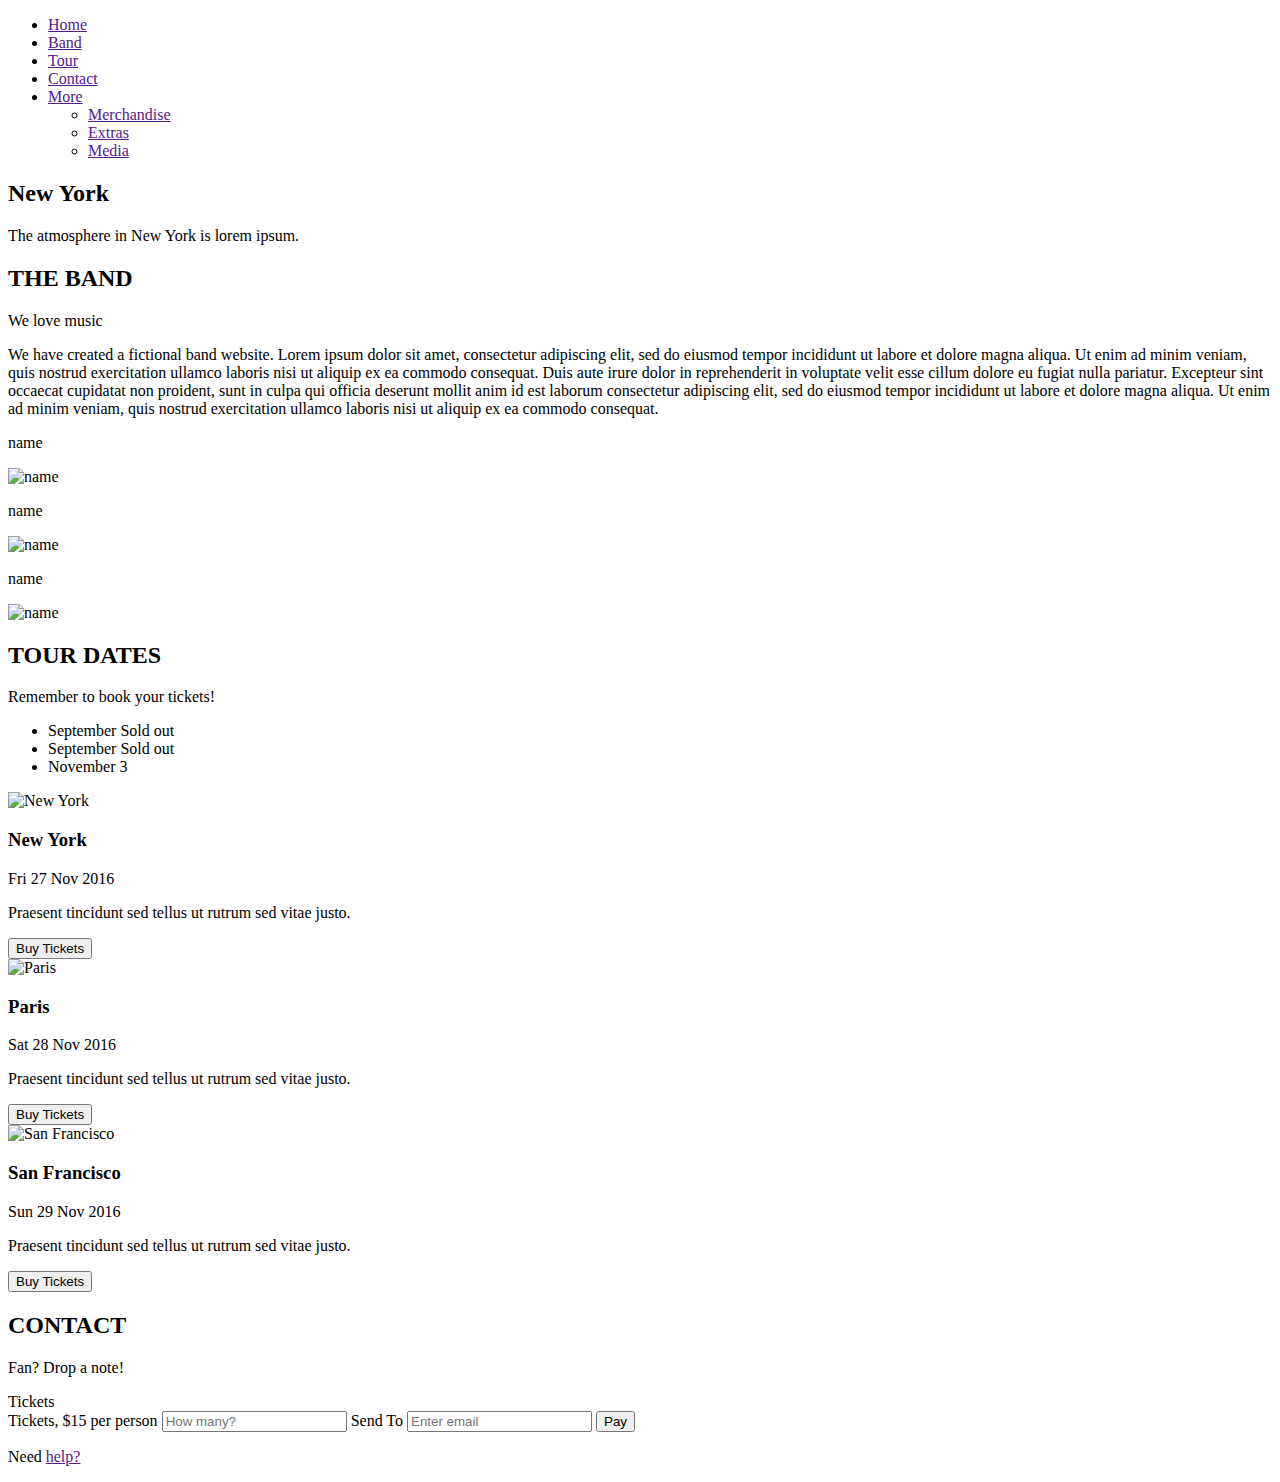
==== main.html @ 77bd83a5 "Update main.html" ====
<!DOCTYPE html>
<html lang="en">
<head>
    <meta charset="UTF-8">
    <meta http-equiv="X-UA-Compatible" content="IE=edge">
    <meta name="viewport" content="width=device-width, initial-scale=1.0">
    <title>Document</title>
    <link rel="stylesheet" href="./assets/css/style.css">
    <link rel="stylesheet" href="./assets/font/themify-icons-font/themify-icons/themify-icons.css">
</head>
<body>
    <div id="main">
        <div id="header">
            <ul id="nav">
                <li><a href="">Home</a></li>
                <li><a href="">Band</a></li>
                <li><a href="">Tour</a></li>
                <li><a href="">Contact</a></li>
                <li>
                    <a href="">
                        More
                        <i class="nav-arrow-down ti-angle-down"></i>
                    </a>
                    <ul class="subnav">
                        <li><a href="">Merchandise</a></li>
                        <li><a href="">Extras</a></li>
                        <li><a href="">Media</a></li>
                    </ul>

                    </ul>
                </li>
            </ul>
            <div class="search-btn">
                <i class="search-icon ti-search"></i>
            </div>
        </div>
        <div id="slide">
            <div class="text-content">
                <h2 class="text-heading">New York</h2>
            <div class="text-decription">The atmosphere in New York is lorem ipsum.</div>
        </div>
            
        </div>
         
        <div id="content">
            <!-- about section -->
            <div class="content-section">
                <h2 class="section-heading">THE BAND</h2>
                <p class="section-sub-heading">We love music</p>
                <p class="about-text">
                    We have created a fictional band website. Lorem ipsum dolor sit amet, consectetur adipiscing elit, sed do eiusmod tempor incididunt ut labore et dolore magna aliqua. Ut enim ad minim veniam, quis nostrud exercitation ullamco laboris nisi ut aliquip ex ea commodo consequat. Duis aute irure dolor in reprehenderit in voluptate velit esse cillum dolore eu fugiat nulla pariatur. Excepteur sint occaecat cupidatat non proident, sunt in culpa qui officia deserunt mollit anim id est laborum consectetur adipiscing elit, sed do eiusmod tempor incididunt ut labore et dolore magna aliqua. Ut enim ad minim veniam, quis nostrud exercitation ullamco laboris nisi ut aliquip ex ea commodo consequat.
                </p>
                <div class="member-list">
                    <div class="column column-third text-center ">
                        <p class="member-name">name</p>
                        <img src="/assets/img/content/bandmember.jpg" alt="name" class="member-avatar">
                    </div>  
                </div>
                <div class="member-list">
                    <div class="column column-third text-center ">
                        <p class="member-name">name</p> 
                        <img src="/assets/img/content/bandmember.jpg" alt="name" class="member-avatar">
                    </div>
                </div>
                <div class="member-list">
                    <div class="column column-third text-center ">
                        <p class="member-name">name</p>
                        <img src="/assets/img/content/bandmember.jpg" alt="name" class="member-avatar">
                    </div>
                    <div class="clear"></div>
                </div>
            </div>

                <div class="tour-section">
                    <div class="content-section">
                        <h2 class="section-heading text-white">TOUR DATES</h2>
                        <p class="section-sub-heading text-white">Remember to book your tickets!</p>
                        
                        <ul class="ticket-list">
                            <li>September <span class="sold-out">Sold out</span></li>
                            <li>September <span class="sold-out">Sold out</span></li>
                            <li>November <span class="quantity">3</span></li>
                        </ul>
                        <div class="row place-list">
                            <div class="column  column-third ">
                                <img src="/assets/img/places/place1.jpg" alt="New York " class="place-img">
                                <div class="place-content">
                                    <h3 class="place-heading">New York</h3>
                                    <p class="place-times">Fri 27 Nov 2016</p>
                                    <p class="place-decription">Praesent tincidunt sed tellus ut rutrum sed vitae justo.</p>
                                    <button  class="place-buy-btn js-buy-ticket">Buy Tickets</button>
                                </div>
                                
                            </div>
                        
                        
                            <div class="column column-third ">
                                <img src="/assets/img/places/place2.jpg" alt="Paris" class="place-img">
                                <div class="place-content">
                                    <h3 class="place-heading">Paris</h3>
                                    <p class="place-times">Sat 28 Nov 2016</p>
                                    <p class="place-decription">Praesent tincidunt sed tellus ut rutrum sed vitae justo.</p>
                                    <button  class="place-buy-btn js-buy-ticket">Buy Tickets</button>
                                </div>
                                
                            </div>
                       
                        
                            <div class="column column-third ">
                                <img src="/assets/img/places/place3.jpg" alt="San Francisco" class="place-img">
                                <div class="place-content">
                                    <h3 class="place-heading">San Francisco</h3>
                                    <p class="place-times">Sun 29 Nov 2016</p>
                                    <p class="place-decription">Praesent tincidunt sed tellus ut rutrum sed vitae justo.</p>
                                    <button  class="place-buy-btn js-buy-ticket">Buy Tickets</button>
                                </div>
                                
                            </div>
                         </div>
                        <div class="clear"></div>
                    </div>
                </div>
                      
                
                <!-- tour section -->
           

            <!-- contact section -->
            <div class="content-section">
                <h2 class="section-heading">CONTACT</h2>
                <p class="section-sub-heading">Fan? Drop a note!</p>

                <div class="row">
                    <div class="column column-half">
                        <p></p>
                        <p></p>
                        <p></p>

                    </div>
                    <div class="column column-half">

                    </div>
                </div>

        <div id="footer">
            
        </div>

    </div>

    <div class="modal">
        <div class="modal-container">
            <div class="modal-close">
                <i class="ti-close"></i>

            </div>
            <div class="modal-header">
                <i class="modal-heading-icon ti-bag"></i>
                Tickets
            </div>
            <div class="modal-body">
                <label for="ticket-quantity" class="modal-label">
                    <i class="ti-shopping-cart"></i>
                    Tickets, $15 per person
                </label>
                <input id="ticket-quantity" type="text" class="modal-input" placeholder="How many? ">

                <label for="ticket-email" class="modal-label">
                    <i class="ti-user"></i>
                    Send To
                </label>
                <input id="ticket-email" type="text" class="modal-input" placeholder="Enter email ">

                <button id="buy-tickets">
                    Pay 
                    <i class="ti-check"></i>
                </button>
            </div>

           <div class="modal-footer">
            <p class="modal-help">Need <a href="">help?</a></p>
           </div>

        </div>
    </div>
</body>
</html>
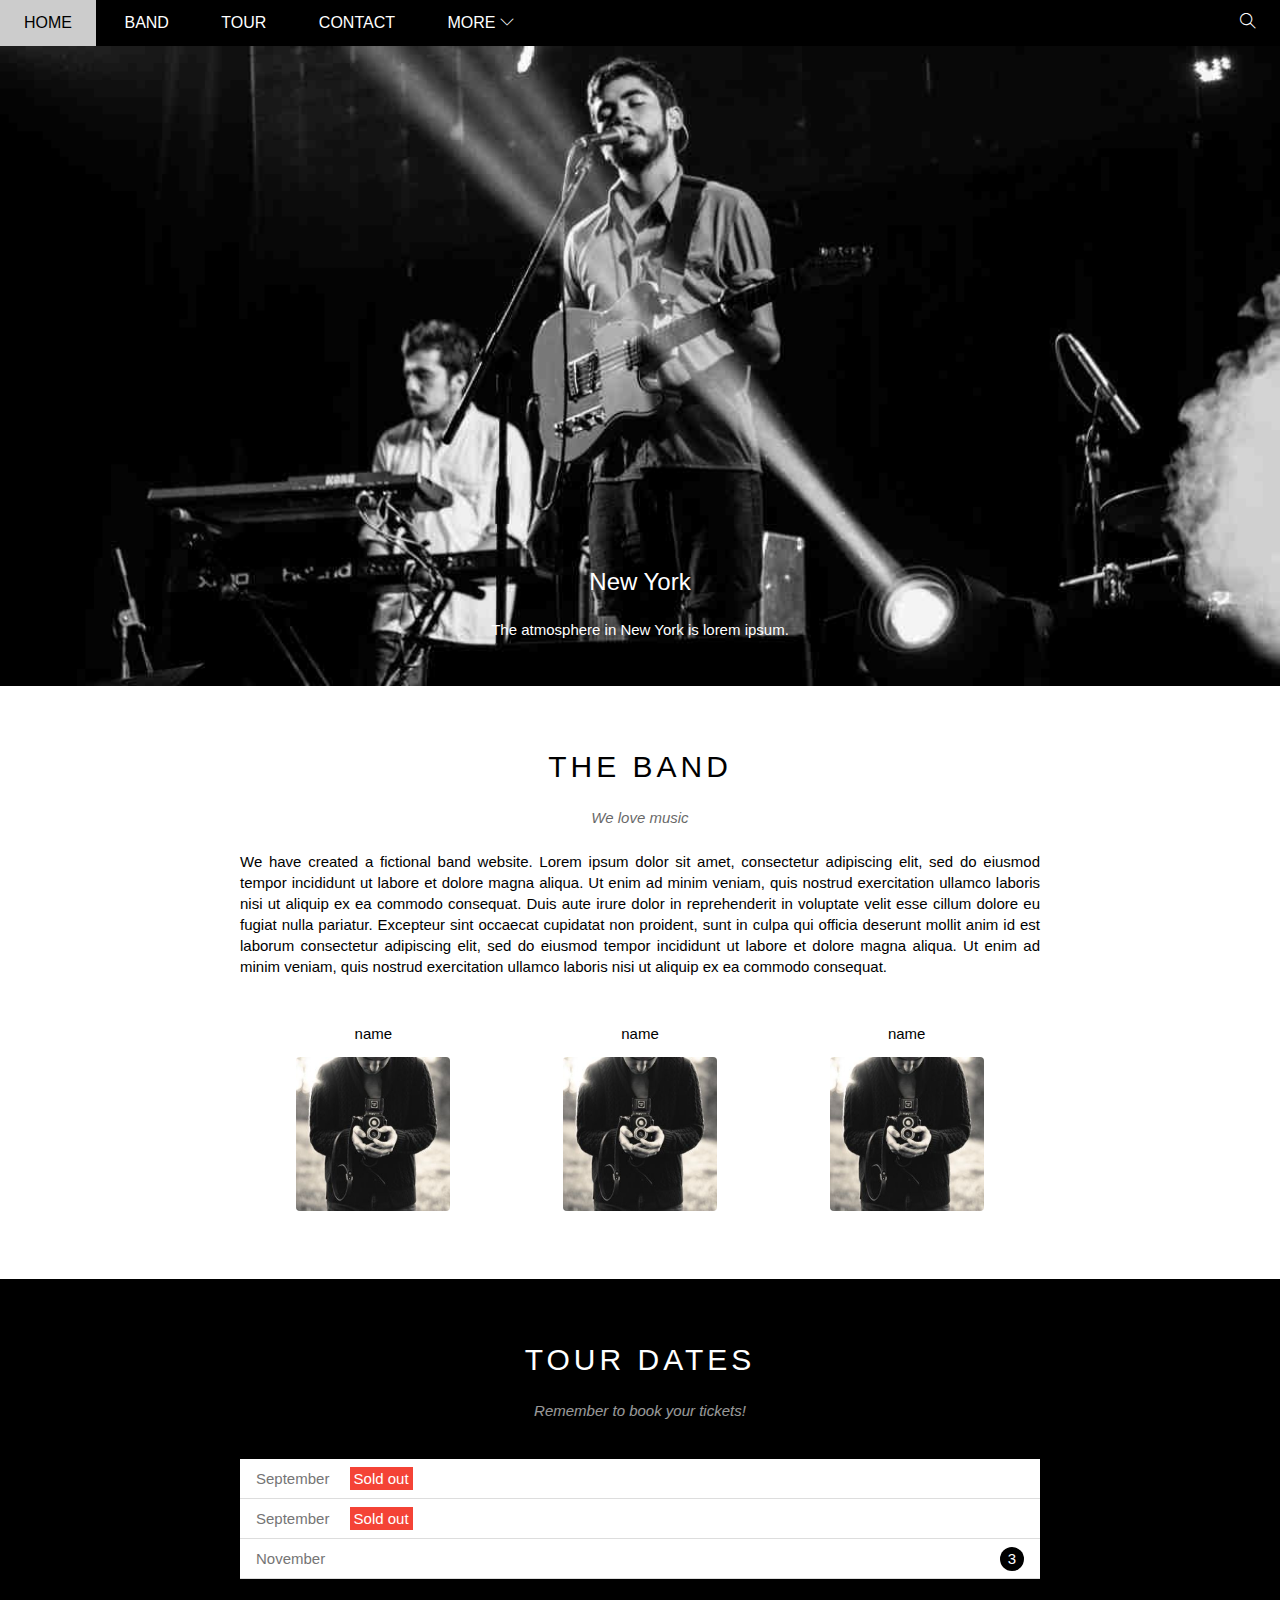
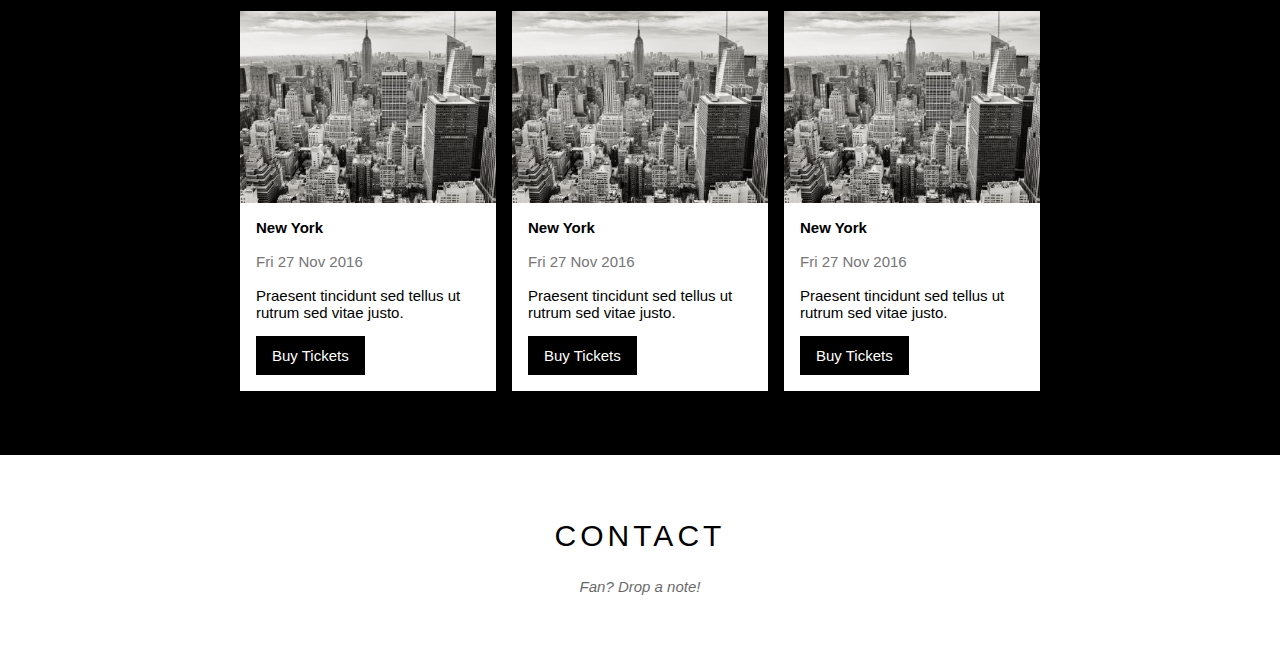
==== commit 5f9ab279: "main.html" ====
--- a/main.html
+++ b/main.html
@@ -51,19 +51,19 @@
                     We have created a fictional band website. Lorem ipsum dolor sit amet, consectetur adipiscing elit, sed do eiusmod tempor incididunt ut labore et dolore magna aliqua. Ut enim ad minim veniam, quis nostrud exercitation ullamco laboris nisi ut aliquip ex ea commodo consequat. Duis aute irure dolor in reprehenderit in voluptate velit esse cillum dolore eu fugiat nulla pariatur. Excepteur sint occaecat cupidatat non proident, sunt in culpa qui officia deserunt mollit anim id est laborum consectetur adipiscing elit, sed do eiusmod tempor incididunt ut labore et dolore magna aliqua. Ut enim ad minim veniam, quis nostrud exercitation ullamco laboris nisi ut aliquip ex ea commodo consequat.
                 </p>
                 <div class="member-list">
-                    <div class="column column-third text-center ">
+                    <div class="member-item">
                         <p class="member-name">name</p>
                         <img src="/assets/img/content/bandmember.jpg" alt="name" class="member-avatar">
-                    </div>  
+                    </div>
                 </div>
                 <div class="member-list">
-                    <div class="column column-third text-center ">
+                    <div class="member-item">
                         <p class="member-name">name</p> 
                         <img src="/assets/img/content/bandmember.jpg" alt="name" class="member-avatar">
                     </div>
                 </div>
                 <div class="member-list">
-                    <div class="column column-third text-center ">
+                    <div class="member-item">
                         <p class="member-name">name</p>
                         <img src="/assets/img/content/bandmember.jpg" alt="name" class="member-avatar">
                     </div>
@@ -81,38 +81,38 @@
                             <li>September <span class="sold-out">Sold out</span></li>
                             <li>November <span class="quantity">3</span></li>
                         </ul>
-                        <div class="row place-list">
-                            <div class="column  column-third ">
+                        <div class="place-list">
+                            <div class="place-item">
                                 <img src="/assets/img/places/place1.jpg" alt="New York " class="place-img">
                                 <div class="place-content">
                                     <h3 class="place-heading">New York</h3>
                                     <p class="place-times">Fri 27 Nov 2016</p>
                                     <p class="place-decription">Praesent tincidunt sed tellus ut rutrum sed vitae justo.</p>
-                                    <button  class="place-buy-btn js-buy-ticket">Buy Tickets</button>
+                                    <a href="#" class="place-buy-btn">Buy Tickets</a>
                                 </div>
                                 
                             </div>
                         
                         
-                            <div class="column column-third ">
-                                <img src="/assets/img/places/place2.jpg" alt="Paris" class="place-img">
+                            <div class="place-item">
+                                <img src="/assets/img/places/place1.jpg" alt="New York " class="place-img">
                                 <div class="place-content">
-                                    <h3 class="place-heading">Paris</h3>
-                                    <p class="place-times">Sat 28 Nov 2016</p>
+                                    <h3 class="place-heading">New York</h3>
+                                    <p class="place-times">Fri 27 Nov 2016</p>
                                     <p class="place-decription">Praesent tincidunt sed tellus ut rutrum sed vitae justo.</p>
-                                    <button  class="place-buy-btn js-buy-ticket">Buy Tickets</button>
+                                    <a href="#" class="place-buy-btn">Buy Tickets</a>
                                 </div>
                                 
                             </div>
                        
                         
-                            <div class="column column-third ">
-                                <img src="/assets/img/places/place3.jpg" alt="San Francisco" class="place-img">
+                            <div class="place-item">
+                                <img src="/assets/img/places/place1.jpg" alt="New York " class="place-img">
                                 <div class="place-content">
-                                    <h3 class="place-heading">San Francisco</h3>
-                                    <p class="place-times">Sun 29 Nov 2016</p>
+                                    <h3 class="place-heading">New York</h3>
+                                    <p class="place-times">Fri 27 Nov 2016</p>
                                     <p class="place-decription">Praesent tincidunt sed tellus ut rutrum sed vitae justo.</p>
-                                    <button  class="place-buy-btn js-buy-ticket">Buy Tickets</button>
+                                    <a href="#" class="place-buy-btn">Buy Tickets</a>
                                 </div>
                                 
                             </div>
@@ -130,58 +130,10 @@
                 <h2 class="section-heading">CONTACT</h2>
                 <p class="section-sub-heading">Fan? Drop a note!</p>
 
-                <div class="row">
-                    <div class="column column-half">
-                        <p></p>
-                        <p></p>
-                        <p></p>
-
-                    </div>
-                    <div class="column column-half">
-
-                    </div>
-                </div>
-
         <div id="footer">
             
         </div>
 
     </div>
-
-    <div class="modal">
-        <div class="modal-container">
-            <div class="modal-close">
-                <i class="ti-close"></i>
-
-            </div>
-            <div class="modal-header">
-                <i class="modal-heading-icon ti-bag"></i>
-                Tickets
-            </div>
-            <div class="modal-body">
-                <label for="ticket-quantity" class="modal-label">
-                    <i class="ti-shopping-cart"></i>
-                    Tickets, $15 per person
-                </label>
-                <input id="ticket-quantity" type="text" class="modal-input" placeholder="How many? ">
-
-                <label for="ticket-email" class="modal-label">
-                    <i class="ti-user"></i>
-                    Send To
-                </label>
-                <input id="ticket-email" type="text" class="modal-input" placeholder="Enter email ">
-
-                <button id="buy-tickets">
-                    Pay 
-                    <i class="ti-check"></i>
-                </button>
-            </div>
-
-           <div class="modal-footer">
-            <p class="modal-help">Need <a href="">help?</a></p>
-           </div>
-
-        </div>
-    </div>
 </body>
-</html>
+</html>--- a/assets/css/style.css
+++ b/assets/css/style.css
@@ -0,0 +1,310 @@
+*{ 
+    padding: 0;
+    margin: 0;
+    box-sizing: border-box;
+ } 
+
+ html{
+    font-family: Arial, Helvetica, sans-serif;
+ }
+
+ .clear{
+    clear: both;
+ }
+
+ .text-white {
+    color: #fff !important;
+ }
+
+#main {
+
+}
+
+#header{
+    height: 46px;
+    background-color: #000;
+    position: fixed;
+    top: 0;
+    left: 0;
+    right: 0;
+    z-index: 1;
+
+}
+
+#nav { 
+   display: inline-block;
+}
+#nav, .subnav{
+    list-style-type: none;
+
+}
+
+#nav > li{
+    display: inline-block;
+}
+
+#nav li{
+    position: relative;
+}
+
+#nav li:hover .subnav{
+    display: block;
+}
+
+#nav > li > a {
+    color: #fff;
+    text-transform: uppercase;
+}
+
+#nav li a{
+    text-decoration: none;
+    line-height: 46px;
+    padding: 0 24px;
+    display: block;
+}
+
+#nav > li:hover > a {
+    color: #000;
+    background-color: #ccc;
+
+}
+
+#nav .nav-arrow-down {
+    font-size: 14px;
+}
+
+
+
+#nav .subnav{
+    min-width: 160px;
+    top: 100%;
+    background-color: #fff;
+    position: absolute;
+   box-shadow: 0 0 10px rgba(0 , 0, 0, 0.3); 
+    display: none;
+}
+
+#nav .subnav a {
+    color: #000;
+    padding: 0 12px;
+    line-height: 38px;
+}
+
+#nav .subnav li:hover {
+    color: #000;
+    background-color: #ccc;
+}
+
+.search-btn{
+  float: right;
+  color: #fff; 
+  height: 100%; 
+  line-height: 46px;
+  padding: 0 24px;
+  cursor: pointer;
+
+}
+
+.search-btn:hover{
+    background-color: red;
+    transition: background-color linear .2s;
+}
+
+#header .seach-icon{
+    color: #fff;
+    font-size: 20px;
+
+
+}
+#slide{
+    margin-top: 46px;
+    padding-top: 50%;
+    background: url('/assets/img/slider/chicago.jpg') top center /cover no-repeat;
+    position: relative;
+}
+
+#slide .text-content{
+    position: absolute;
+    color: #fff;
+    bottom: 48px;
+    left: 50%;
+    transform: translateX(-50%);
+    text-align: center;
+}
+
+#slide .text-heading {
+    font-weight: 500;
+    font-size: 24px;
+}
+
+#slide .text-decription {
+    font-size: 15px;
+    margin-top: 25px;
+
+}
+
+#content{
+                                                
+}
+
+#content .content-section{
+    width: 800px;
+    padding: 64px 0;
+    margin-left: auto;
+    margin-right: auto ;
+     
+
+}
+
+#content .section-heading {
+    font-size: 30px ;
+    font-weight: 500;
+    text-align: center;
+    letter-spacing: 4px;
+
+}
+
+#content .section-sub-heading{
+    font-size: 15px;
+    text-align: center;
+    margin-top: 25px;
+    font-style: italic;
+    opacity: 0.6;
+
+}
+
+#content .section-heading,
+#content .section-sub-heading {
+
+}
+
+#content .about-text {
+    font-size: 15px;
+    margin-top: 25px;
+    text-align: justify;
+    line-height: 1.4;
+}
+
+#content .member-list{
+    margin-top: 48px;
+
+}
+
+#content .member-item{
+    float: left;
+    width: 33.33333%;
+    text-align: center;
+}
+
+#content .member-name{
+    font-size: 15px;
+    
+}
+
+#content .member-avatar{
+    width: 154px;
+    margin-top: 15px;
+    border-radius: 4px;
+}
+
+.tour-section {
+    background-color: #000;
+}
+
+.ticket-list {
+    margin-top: 40px;
+    list-style: none;
+    background-color: #fff;
+}
+
+.ticket-list li {
+    color: #757575;
+    font-size: 15px;
+    padding: 11px 16px;
+    border-bottom: 1px solid #ddd;
+}
+
+.ticket-list .sold-out {
+    background-color: #f44336;
+    color: #fff;
+    padding: 3px 4px;
+    margin-left: 16px;
+
+}
+
+.ticket-list .quantity {
+    float: right;
+    width: 24px;
+    height: 24px;
+    background-color: #000;
+    color: #fff;
+    border-radius: 50%;
+    text-align: center;
+    line-height: 24px;
+    margin-top: -3px;
+}
+
+.place-list{
+    margin: 32px -8px 0;
+    padding-bottom: 48px;
+
+}
+
+.place-item{
+    float: left;
+    width: 33.3333333%;
+    padding: 0 8px;
+}
+
+.place-img{
+    width: 100%;
+    display: block;
+     
+}
+
+.place-img:hover{
+    opacity: 0.6;
+}
+
+.place-content{
+    padding: 16px;
+    font-size: 15px;
+    background-color: #fff;
+
+
+}
+
+.place-heading{
+    font-size: 15px;
+    font-weight: 600;
+
+
+}
+
+.place-times{
+    margin-top: 15px;
+    color: #757575;
+    line-height: 1.4;
+}
+
+.place-decription{
+    margin-top: 15px;
+}
+
+.place-buy-btn{
+    color: #fff;
+    background-color: #000;
+    text-decoration: none;
+    padding: 11px 16px;
+    display: inline-block;
+    margin-top: 15px;
+}
+
+.place-buy-btn:hover{
+    color: #000;
+    background-color: #ccc;
+}
+
+#footer{
+
+}--- a/assets/font/themify-icons-font/themify-icons/themify-icons.css
+++ b/assets/font/themify-icons-font/themify-icons/themify-icons.css
@@ -0,0 +1,1081 @@
+@font-face {
+	font-family: 'themify';
+	src:url('fonts/themify.eot?-fvbane');
+	src:url('fonts/themify.eot?#iefix-fvbane') format('embedded-opentype'),
+		url('fonts/themify.woff?-fvbane') format('woff'),
+		url('fonts/themify.ttf?-fvbane') format('truetype'),
+		url('fonts/themify.svg?-fvbane#themify') format('svg');
+	font-weight: normal;
+	font-style: normal;
+}
+
+[class^="ti-"], [class*=" ti-"] {
+	font-family: 'themify';
+	speak: none;
+	font-style: normal;
+	font-weight: normal;
+	font-variant: normal;
+	text-transform: none;
+	line-height: 1;
+
+	/* Better Font Rendering =========== */
+	-webkit-font-smoothing: antialiased;
+	-moz-osx-font-smoothing: grayscale;
+}
+
+.ti-wand:before {
+	content: "\e600";
+}
+.ti-volume:before {
+	content: "\e601";
+}
+.ti-user:before {
+	content: "\e602";
+}
+.ti-unlock:before {
+	content: "\e603";
+}
+.ti-unlink:before {
+	content: "\e604";
+}
+.ti-trash:before {
+	content: "\e605";
+}
+.ti-thought:before {
+	content: "\e606";
+}
+.ti-target:before {
+	content: "\e607";
+}
+.ti-tag:before {
+	content: "\e608";
+}
+.ti-tablet:before {
+	content: "\e609";
+}
+.ti-star:before {
+	content: "\e60a";
+}
+.ti-spray:before {
+	content: "\e60b";
+}
+.ti-signal:before {
+	content: "\e60c";
+}
+.ti-shopping-cart:before {
+	content: "\e60d";
+}
+.ti-shopping-cart-full:before {
+	content: "\e60e";
+}
+.ti-settings:before {
+	content: "\e60f";
+}
+.ti-search:before {
+	content: "\e610";
+}
+.ti-zoom-in:before {
+	content: "\e611";
+}
+.ti-zoom-out:before {
+	content: "\e612";
+}
+.ti-cut:before {
+	content: "\e613";
+}
+.ti-ruler:before {
+	content: "\e614";
+}
+.ti-ruler-pencil:before {
+	content: "\e615";
+}
+.ti-ruler-alt:before {
+	content: "\e616";
+}
+.ti-bookmark:before {
+	content: "\e617";
+}
+.ti-bookmark-alt:before {
+	content: "\e618";
+}
+.ti-reload:before {
+	content: "\e619";
+}
+.ti-plus:before {
+	content: "\e61a";
+}
+.ti-pin:before {
+	content: "\e61b";
+}
+.ti-pencil:before {
+	content: "\e61c";
+}
+.ti-pencil-alt:before {
+	content: "\e61d";
+}
+.ti-paint-roller:before {
+	content: "\e61e";
+}
+.ti-paint-bucket:before {
+	content: "\e61f";
+}
+.ti-na:before {
+	content: "\e620";
+}
+.ti-mobile:before {
+	content: "\e621";
+}
+.ti-minus:before {
+	content: "\e622";
+}
+.ti-medall:before {
+	content: "\e623";
+}
+.ti-medall-alt:before {
+	content: "\e624";
+}
+.ti-marker:before {
+	content: "\e625";
+}
+.ti-marker-alt:before {
+	content: "\e626";
+}
+.ti-arrow-up:before {
+	content: "\e627";
+}
+.ti-arrow-right:before {
+	content: "\e628";
+}
+.ti-arrow-left:before {
+	content: "\e629";
+}
+.ti-arrow-down:before {
+	content: "\e62a";
+}
+.ti-lock:before {
+	content: "\e62b";
+}
+.ti-location-arrow:before {
+	content: "\e62c";
+}
+.ti-link:before {
+	content: "\e62d";
+}
+.ti-layout:before {
+	content: "\e62e";
+}
+.ti-layers:before {
+	content: "\e62f";
+}
+.ti-layers-alt:before {
+	content: "\e630";
+}
+.ti-key:before {
+	content: "\e631";
+}
+.ti-import:before {
+	content: "\e632";
+}
+.ti-image:before {
+	content: "\e633";
+}
+.ti-heart:before {
+	content: "\e634";
+}
+.ti-heart-broken:before {
+	content: "\e635";
+}
+.ti-hand-stop:before {
+	content: "\e636";
+}
+.ti-hand-open:before {
+	content: "\e637";
+}
+.ti-hand-drag:before {
+	content: "\e638";
+}
+.ti-folder:before {
+	content: "\e639";
+}
+.ti-flag:before {
+	content: "\e63a";
+}
+.ti-flag-alt:before {
+	content: "\e63b";
+}
+.ti-flag-alt-2:before {
+	content: "\e63c";
+}
+.ti-eye:before {
+	content: "\e63d";
+}
+.ti-export:before {
+	content: "\e63e";
+}
+.ti-exchange-vertical:before {
+	content: "\e63f";
+}
+.ti-desktop:before {
+	content: "\e640";
+}
+.ti-cup:before {
+	content: "\e641";
+}
+.ti-crown:before {
+	content: "\e642";
+}
+.ti-comments:before {
+	content: "\e643";
+}
+.ti-comment:before {
+	content: "\e644";
+}
+.ti-comment-alt:before {
+	content: "\e645";
+}
+.ti-close:before {
+	content: "\e646";
+}
+.ti-clip:before {
+	content: "\e647";
+}
+.ti-angle-up:before {
+	content: "\e648";
+}
+.ti-angle-right:before {
+	content: "\e649";
+}
+.ti-angle-left:before {
+	content: "\e64a";
+}
+.ti-angle-down:before {
+	content: "\e64b";
+}
+.ti-check:before {
+	content: "\e64c";
+}
+.ti-check-box:before {
+	content: "\e64d";
+}
+.ti-camera:before {
+	content: "\e64e";
+}
+.ti-announcement:before {
+	content: "\e64f";
+}
+.ti-brush:before {
+	content: "\e650";
+}
+.ti-briefcase:before {
+	content: "\e651";
+}
+.ti-bolt:before {
+	content: "\e652";
+}
+.ti-bolt-alt:before {
+	content: "\e653";
+}
+.ti-blackboard:before {
+	content: "\e654";
+}
+.ti-bag:before {
+	content: "\e655";
+}
+.ti-move:before {
+	content: "\e656";
+}
+.ti-arrows-vertical:before {
+	content: "\e657";
+}
+.ti-arrows-horizontal:before {
+	content: "\e658";
+}
+.ti-fullscreen:before {
+	content: "\e659";
+}
+.ti-arrow-top-right:before {
+	content: "\e65a";
+}
+.ti-arrow-top-left:before {
+	content: "\e65b";
+}
+.ti-arrow-circle-up:before {
+	content: "\e65c";
+}
+.ti-arrow-circle-right:before {
+	content: "\e65d";
+}
+.ti-arrow-circle-left:before {
+	content: "\e65e";
+}
+.ti-arrow-circle-down:before {
+	content: "\e65f";
+}
+.ti-angle-double-up:before {
+	content: "\e660";
+}
+.ti-angle-double-right:before {
+	content: "\e661";
+}
+.ti-angle-double-left:before {
+	content: "\e662";
+}
+.ti-angle-double-down:before {
+	content: "\e663";
+}
+.ti-zip:before {
+	content: "\e664";
+}
+.ti-world:before {
+	content: "\e665";
+}
+.ti-wheelchair:before {
+	content: "\e666";
+}
+.ti-view-list:before {
+	content: "\e667";
+}
+.ti-view-list-alt:before {
+	content: "\e668";
+}
+.ti-view-grid:before {
+	content: "\e669";
+}
+.ti-uppercase:before {
+	content: "\e66a";
+}
+.ti-upload:before {
+	content: "\e66b";
+}
+.ti-underline:before {
+	content: "\e66c";
+}
+.ti-truck:before {
+	content: "\e66d";
+}
+.ti-timer:before {
+	content: "\e66e";
+}
+.ti-ticket:before {
+	content: "\e66f";
+}
+.ti-thumb-up:before {
+	content: "\e670";
+}
+.ti-thumb-down:before {
+	content: "\e671";
+}
+.ti-text:before {
+	content: "\e672";
+}
+.ti-stats-up:before {
+	content: "\e673";
+}
+.ti-stats-down:before {
+	content: "\e674";
+}
+.ti-split-v:before {
+	content: "\e675";
+}
+.ti-split-h:before {
+	content: "\e676";
+}
+.ti-smallcap:before {
+	content: "\e677";
+}
+.ti-shine:before {
+	content: "\e678";
+}
+.ti-shift-right:before {
+	content: "\e679";
+}
+.ti-shift-left:before {
+	content: "\e67a";
+}
+.ti-shield:before {
+	content: "\e67b";
+}
+.ti-notepad:before {
+	content: "\e67c";
+}
+.ti-server:before {
+	content: "\e67d";
+}
+.ti-quote-right:before {
+	content: "\e67e";
+}
+.ti-quote-left:before {
+	content: "\e67f";
+}
+.ti-pulse:before {
+	content: "\e680";
+}
+.ti-printer:before {
+	content: "\e681";
+}
+.ti-power-off:before {
+	content: "\e682";
+}
+.ti-plug:before {
+	content: "\e683";
+}
+.ti-pie-chart:before {
+	content: "\e684";
+}
+.ti-paragraph:before {
+	content: "\e685";
+}
+.ti-panel:before {
+	content: "\e686";
+}
+.ti-package:before {
+	content: "\e687";
+}
+.ti-music:before {
+	content: "\e688";
+}
+.ti-music-alt:before {
+	content: "\e689";
+}
+.ti-mouse:before {
+	content: "\e68a";
+}
+.ti-mouse-alt:before {
+	content: "\e68b";
+}
+.ti-money:before {
+	content: "\e68c";
+}
+.ti-microphone:before {
+	content: "\e68d";
+}
+.ti-menu:before {
+	content: "\e68e";
+}
+.ti-menu-alt:before {
+	content: "\e68f";
+}
+.ti-map:before {
+	content: "\e690";
+}
+.ti-map-alt:before {
+	content: "\e691";
+}
+.ti-loop:before {
+	content: "\e692";
+}
+.ti-location-pin:before {
+	content: "\e693";
+}
+.ti-list:before {
+	content: "\e694";
+}
+.ti-light-bulb:before {
+	content: "\e695";
+}
+.ti-Italic:before {
+	content: "\e696";
+}
+.ti-info:before {
+	content: "\e697";
+}
+.ti-infinite:before {
+	content: "\e698";
+}
+.ti-id-badge:before {
+	content: "\e699";
+}
+.ti-hummer:before {
+	content: "\e69a";
+}
+.ti-home:before {
+	content: "\e69b";
+}
+.ti-help:before {
+	content: "\e69c";
+}
+.ti-headphone:before {
+	content: "\e69d";
+}
+.ti-harddrives:before {
+	content: "\e69e";
+}
+.ti-harddrive:before {
+	content: "\e69f";
+}
+.ti-gift:before {
+	content: "\e6a0";
+}
+.ti-game:before {
+	content: "\e6a1";
+}
+.ti-filter:before {
+	content: "\e6a2";
+}
+.ti-files:before {
+	content: "\e6a3";
+}
+.ti-file:before {
+	content: "\e6a4";
+}
+.ti-eraser:before {
+	content: "\e6a5";
+}
+.ti-envelope:before {
+	content: "\e6a6";
+}
+.ti-download:before {
+	content: "\e6a7";
+}
+.ti-direction:before {
+	content: "\e6a8";
+}
+.ti-direction-alt:before {
+	content: "\e6a9";
+}
+.ti-dashboard:before {
+	content: "\e6aa";
+}
+.ti-control-stop:before {
+	content: "\e6ab";
+}
+.ti-control-shuffle:before {
+	content: "\e6ac";
+}
+.ti-control-play:before {
+	content: "\e6ad";
+}
+.ti-control-pause:before {
+	content: "\e6ae";
+}
+.ti-control-forward:before {
+	content: "\e6af";
+}
+.ti-control-backward:before {
+	content: "\e6b0";
+}
+.ti-cloud:before {
+	content: "\e6b1";
+}
+.ti-cloud-up:before {
+	content: "\e6b2";
+}
+.ti-cloud-down:before {
+	content: "\e6b3";
+}
+.ti-clipboard:before {
+	content: "\e6b4";
+}
+.ti-car:before {
+	content: "\e6b5";
+}
+.ti-calendar:before {
+	content: "\e6b6";
+}
+.ti-book:before {
+	content: "\e6b7";
+}
+.ti-bell:before {
+	content: "\e6b8";
+}
+.ti-basketball:before {
+	content: "\e6b9";
+}
+.ti-bar-chart:before {
+	content: "\e6ba";
+}
+.ti-bar-chart-alt:before {
+	content: "\e6bb";
+}
+.ti-back-right:before {
+	content: "\e6bc";
+}
+.ti-back-left:before {
+	content: "\e6bd";
+}
+.ti-arrows-corner:before {
+	content: "\e6be";
+}
+.ti-archive:before {
+	content: "\e6bf";
+}
+.ti-anchor:before {
+	content: "\e6c0";
+}
+.ti-align-right:before {
+	content: "\e6c1";
+}
+.ti-align-left:before {
+	content: "\e6c2";
+}
+.ti-align-justify:before {
+	content: "\e6c3";
+}
+.ti-align-center:before {
+	content: "\e6c4";
+}
+.ti-alert:before {
+	content: "\e6c5";
+}
+.ti-alarm-clock:before {
+	content: "\e6c6";
+}
+.ti-agenda:before {
+	content: "\e6c7";
+}
+.ti-write:before {
+	content: "\e6c8";
+}
+.ti-window:before {
+	content: "\e6c9";
+}
+.ti-widgetized:before {
+	content: "\e6ca";
+}
+.ti-widget:before {
+	content: "\e6cb";
+}
+.ti-widget-alt:before {
+	content: "\e6cc";
+}
+.ti-wallet:before {
+	content: "\e6cd";
+}
+.ti-video-clapper:before {
+	content: "\e6ce";
+}
+.ti-video-camera:before {
+	content: "\e6cf";
+}
+.ti-vector:before {
+	content: "\e6d0";
+}
+.ti-themify-logo:before {
+	content: "\e6d1";
+}
+.ti-themify-favicon:before {
+	content: "\e6d2";
+}
+.ti-themify-favicon-alt:before {
+	content: "\e6d3";
+}
+.ti-support:before {
+	content: "\e6d4";
+}
+.ti-stamp:before {
+	content: "\e6d5";
+}
+.ti-split-v-alt:before {
+	content: "\e6d6";
+}
+.ti-slice:before {
+	content: "\e6d7";
+}
+.ti-shortcode:before {
+	content: "\e6d8";
+}
+.ti-shift-right-alt:before {
+	content: "\e6d9";
+}
+.ti-shift-left-alt:before {
+	content: "\e6da";
+}
+.ti-ruler-alt-2:before {
+	content: "\e6db";
+}
+.ti-receipt:before {
+	content: "\e6dc";
+}
+.ti-pin2:before {
+	content: "\e6dd";
+}
+.ti-pin-alt:before {
+	content: "\e6de";
+}
+.ti-pencil-alt2:before {
+	content: "\e6df";
+}
+.ti-palette:before {
+	content: "\e6e0";
+}
+.ti-more:before {
+	content: "\e6e1";
+}
+.ti-more-alt:before {
+	content: "\e6e2";
+}
+.ti-microphone-alt:before {
+	content: "\e6e3";
+}
+.ti-magnet:before {
+	content: "\e6e4";
+}
+.ti-line-double:before {
+	content: "\e6e5";
+}
+.ti-line-dotted:before {
+	content: "\e6e6";
+}
+.ti-line-dashed:before {
+	content: "\e6e7";
+}
+.ti-layout-width-full:before {
+	content: "\e6e8";
+}
+.ti-layout-width-default:before {
+	content: "\e6e9";
+}
+.ti-layout-width-default-alt:before {
+	content: "\e6ea";
+}
+.ti-layout-tab:before {
+	content: "\e6eb";
+}
+.ti-layout-tab-window:before {
+	content: "\e6ec";
+}
+.ti-layout-tab-v:before {
+	content: "\e6ed";
+}
+.ti-layout-tab-min:before {
+	content: "\e6ee";
+}
+.ti-layout-slider:before {
+	content: "\e6ef";
+}
+.ti-layout-slider-alt:before {
+	content: "\e6f0";
+}
+.ti-layout-sidebar-right:before {
+	content: "\e6f1";
+}
+.ti-layout-sidebar-none:before {
+	content: "\e6f2";
+}
+.ti-layout-sidebar-left:before {
+	content: "\e6f3";
+}
+.ti-layout-placeholder:before {
+	content: "\e6f4";
+}
+.ti-layout-menu:before {
+	content: "\e6f5";
+}
+.ti-layout-menu-v:before {
+	content: "\e6f6";
+}
+.ti-layout-menu-separated:before {
+	content: "\e6f7";
+}
+.ti-layout-menu-full:before {
+	content: "\e6f8";
+}
+.ti-layout-media-right-alt:before {
+	content: "\e6f9";
+}
+.ti-layout-media-right:before {
+	content: "\e6fa";
+}
+.ti-layout-media-overlay:before {
+	content: "\e6fb";
+}
+.ti-layout-media-overlay-alt:before {
+	content: "\e6fc";
+}
+.ti-layout-media-overlay-alt-2:before {
+	content: "\e6fd";
+}
+.ti-layout-media-left-alt:before {
+	content: "\e6fe";
+}
+.ti-layout-media-left:before {
+	content: "\e6ff";
+}
+.ti-layout-media-center-alt:before {
+	content: "\e700";
+}
+.ti-layout-media-center:before {
+	content: "\e701";
+}
+.ti-layout-list-thumb:before {
+	content: "\e702";
+}
+.ti-layout-list-thumb-alt:before {
+	content: "\e703";
+}
+.ti-layout-list-post:before {
+	content: "\e704";
+}
+.ti-layout-list-large-image:before {
+	content: "\e705";
+}
+.ti-layout-line-solid:before {
+	content: "\e706";
+}
+.ti-layout-grid4:before {
+	content: "\e707";
+}
+.ti-layout-grid3:before {
+	content: "\e708";
+}
+.ti-layout-grid2:before {
+	content: "\e709";
+}
+.ti-layout-grid2-thumb:before {
+	content: "\e70a";
+}
+.ti-layout-cta-right:before {
+	content: "\e70b";
+}
+.ti-layout-cta-left:before {
+	content: "\e70c";
+}
+.ti-layout-cta-center:before {
+	content: "\e70d";
+}
+.ti-layout-cta-btn-right:before {
+	content: "\e70e";
+}
+.ti-layout-cta-btn-left:before {
+	content: "\e70f";
+}
+.ti-layout-column4:before {
+	content: "\e710";
+}
+.ti-layout-column3:before {
+	content: "\e711";
+}
+.ti-layout-column2:before {
+	content: "\e712";
+}
+.ti-layout-accordion-separated:before {
+	content: "\e713";
+}
+.ti-layout-accordion-merged:before {
+	content: "\e714";
+}
+.ti-layout-accordion-list:before {
+	content: "\e715";
+}
+.ti-ink-pen:before {
+	content: "\e716";
+}
+.ti-info-alt:before {
+	content: "\e717";
+}
+.ti-help-alt:before {
+	content: "\e718";
+}
+.ti-headphone-alt:before {
+	content: "\e719";
+}
+.ti-hand-point-up:before {
+	content: "\e71a";
+}
+.ti-hand-point-right:before {
+	content: "\e71b";
+}
+.ti-hand-point-left:before {
+	content: "\e71c";
+}
+.ti-hand-point-down:before {
+	content: "\e71d";
+}
+.ti-gallery:before {
+	content: "\e71e";
+}
+.ti-face-smile:before {
+	content: "\e71f";
+}
+.ti-face-sad:before {
+	content: "\e720";
+}
+.ti-credit-card:before {
+	content: "\e721";
+}
+.ti-control-skip-forward:before {
+	content: "\e722";
+}
+.ti-control-skip-backward:before {
+	content: "\e723";
+}
+.ti-control-record:before {
+	content: "\e724";
+}
+.ti-control-eject:before {
+	content: "\e725";
+}
+.ti-comments-smiley:before {
+	content: "\e726";
+}
+.ti-brush-alt:before {
+	content: "\e727";
+}
+.ti-youtube:before {
+	content: "\e728";
+}
+.ti-vimeo:before {
+	content: "\e729";
+}
+.ti-twitter:before {
+	content: "\e72a";
+}
+.ti-time:before {
+	content: "\e72b";
+}
+.ti-tumblr:before {
+	content: "\e72c";
+}
+.ti-skype:before {
+	content: "\e72d";
+}
+.ti-share:before {
+	content: "\e72e";
+}
+.ti-share-alt:before {
+	content: "\e72f";
+}
+.ti-rocket:before {
+	content: "\e730";
+}
+.ti-pinterest:before {
+	content: "\e731";
+}
+.ti-new-window:before {
+	content: "\e732";
+}
+.ti-microsoft:before {
+	content: "\e733";
+}
+.ti-list-ol:before {
+	content: "\e734";
+}
+.ti-linkedin:before {
+	content: "\e735";
+}
+.ti-layout-sidebar-2:before {
+	content: "\e736";
+}
+.ti-layout-grid4-alt:before {
+	content: "\e737";
+}
+.ti-layout-grid3-alt:before {
+	content: "\e738";
+}
+.ti-layout-grid2-alt:before {
+	content: "\e739";
+}
+.ti-layout-column4-alt:before {
+	content: "\e73a";
+}
+.ti-layout-column3-alt:before {
+	content: "\e73b";
+}
+.ti-layout-column2-alt:before {
+	content: "\e73c";
+}
+.ti-instagram:before {
+	content: "\e73d";
+}
+.ti-google:before {
+	content: "\e73e";
+}
+.ti-github:before {
+	content: "\e73f";
+}
+.ti-flickr:before {
+	content: "\e740";
+}
+.ti-facebook:before {
+	content: "\e741";
+}
+.ti-dropbox:before {
+	content: "\e742";
+}
+.ti-dribbble:before {
+	content: "\e743";
+}
+.ti-apple:before {
+	content: "\e744";
+}
+.ti-android:before {
+	content: "\e745";
+}
+.ti-save:before {
+	content: "\e746";
+}
+.ti-save-alt:before {
+	content: "\e747";
+}
+.ti-yahoo:before {
+	content: "\e748";
+}
+.ti-wordpress:before {
+	content: "\e749";
+}
+.ti-vimeo-alt:before {
+	content: "\e74a";
+}
+.ti-twitter-alt:before {
+	content: "\e74b";
+}
+.ti-tumblr-alt:before {
+	content: "\e74c";
+}
+.ti-trello:before {
+	content: "\e74d";
+}
+.ti-stack-overflow:before {
+	content: "\e74e";
+}
+.ti-soundcloud:before {
+	content: "\e74f";
+}
+.ti-sharethis:before {
+	content: "\e750";
+}
+.ti-sharethis-alt:before {
+	content: "\e751";
+}
+.ti-reddit:before {
+	content: "\e752";
+}
+.ti-pinterest-alt:before {
+	content: "\e753";
+}
+.ti-microsoft-alt:before {
+	content: "\e754";
+}
+.ti-linux:before {
+	content: "\e755";
+}
+.ti-jsfiddle:before {
+	content: "\e756";
+}
+.ti-joomla:before {
+	content: "\e757";
+}
+.ti-html5:before {
+	content: "\e758";
+}
+.ti-flickr-alt:before {
+	content: "\e759";
+}
+.ti-email:before {
+	content: "\e75a";
+}
+.ti-drupal:before {
+	content: "\e75b";
+}
+.ti-dropbox-alt:before {
+	content: "\e75c";
+}
+.ti-css3:before {
+	content: "\e75d";
+}
+.ti-rss:before {
+	content: "\e75e";
+}
+.ti-rss-alt:before {
+	content: "\e75f";
+}
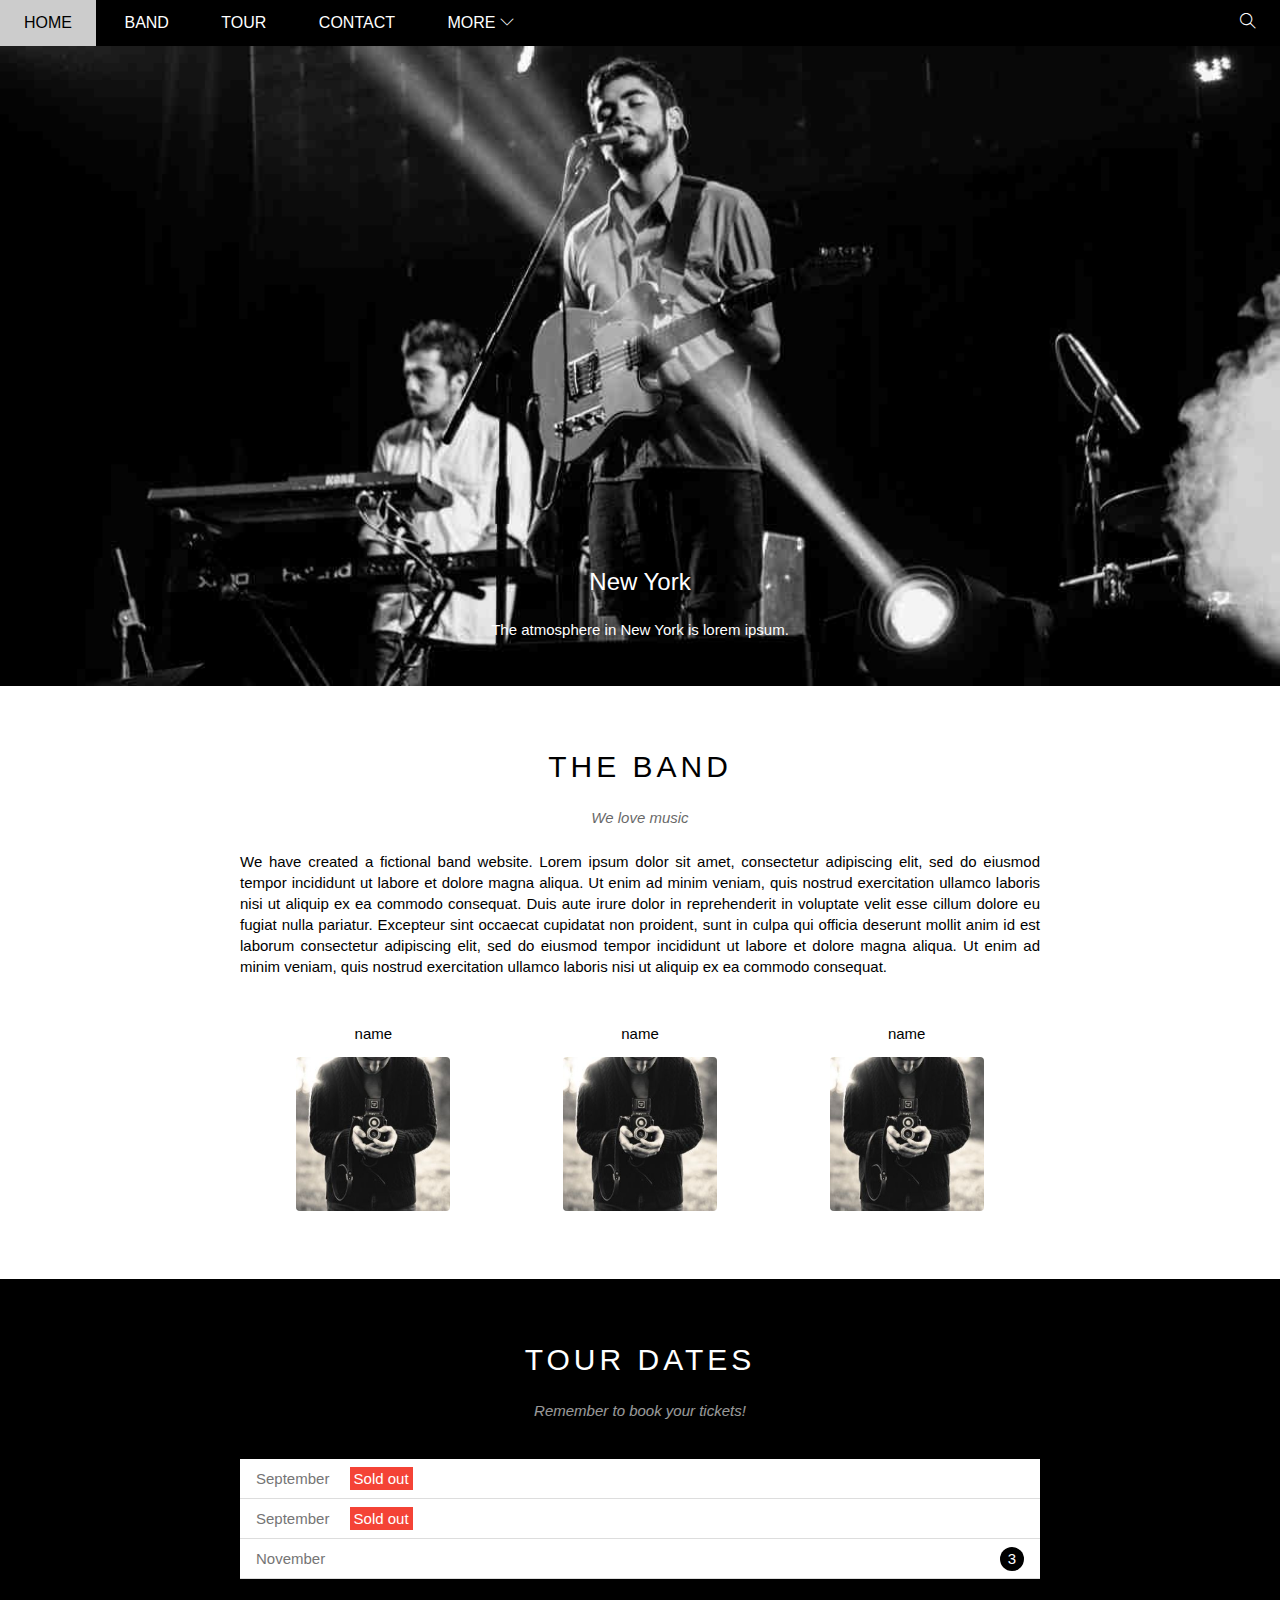
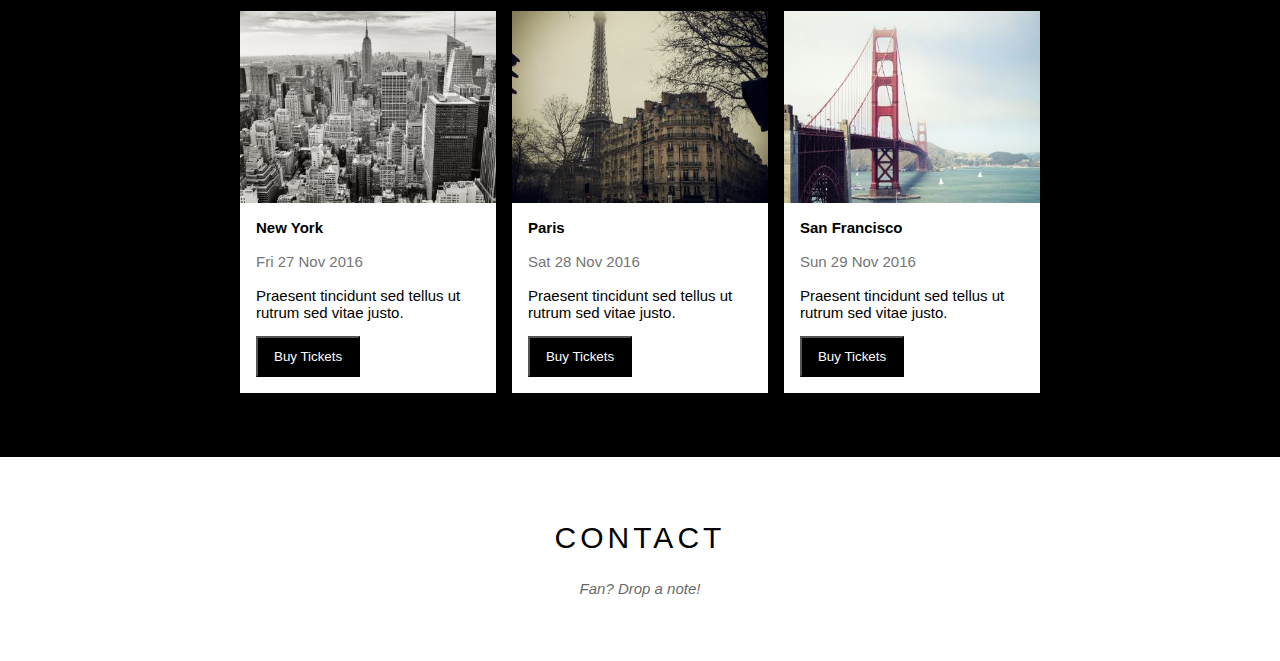
==== commit 1aa24028: "changes" ====
--- a/main.html
+++ b/main.html
@@ -51,19 +51,19 @@
                     We have created a fictional band website. Lorem ipsum dolor sit amet, consectetur adipiscing elit, sed do eiusmod tempor incididunt ut labore et dolore magna aliqua. Ut enim ad minim veniam, quis nostrud exercitation ullamco laboris nisi ut aliquip ex ea commodo consequat. Duis aute irure dolor in reprehenderit in voluptate velit esse cillum dolore eu fugiat nulla pariatur. Excepteur sint occaecat cupidatat non proident, sunt in culpa qui officia deserunt mollit anim id est laborum consectetur adipiscing elit, sed do eiusmod tempor incididunt ut labore et dolore magna aliqua. Ut enim ad minim veniam, quis nostrud exercitation ullamco laboris nisi ut aliquip ex ea commodo consequat.
                 </p>
                 <div class="member-list">
-                    <div class="member-item">
+                    <div class="column column-third text-center ">
                         <p class="member-name">name</p>
                         <img src="/assets/img/content/bandmember.jpg" alt="name" class="member-avatar">
-                    </div>
+                    </div>  
                 </div>
                 <div class="member-list">
-                    <div class="member-item">
+                    <div class="column column-third text-center ">
                         <p class="member-name">name</p> 
                         <img src="/assets/img/content/bandmember.jpg" alt="name" class="member-avatar">
                     </div>
                 </div>
                 <div class="member-list">
-                    <div class="member-item">
+                    <div class="column column-third text-center ">
                         <p class="member-name">name</p>
                         <img src="/assets/img/content/bandmember.jpg" alt="name" class="member-avatar">
                     </div>
@@ -81,38 +81,38 @@
                             <li>September <span class="sold-out">Sold out</span></li>
                             <li>November <span class="quantity">3</span></li>
                         </ul>
-                        <div class="place-list">
-                            <div class="place-item">
+                        <div class="row place-list">
+                            <div class="column  column-third ">
                                 <img src="/assets/img/places/place1.jpg" alt="New York " class="place-img">
                                 <div class="place-content">
                                     <h3 class="place-heading">New York</h3>
                                     <p class="place-times">Fri 27 Nov 2016</p>
                                     <p class="place-decription">Praesent tincidunt sed tellus ut rutrum sed vitae justo.</p>
-                                    <a href="#" class="place-buy-btn">Buy Tickets</a>
+                                    <button  class="place-buy-btn js-buy-ticket">Buy Tickets</button>
                                 </div>
                                 
                             </div>
                         
                         
-                            <div class="place-item">
-                                <img src="/assets/img/places/place1.jpg" alt="New York " class="place-img">
+                            <div class="column column-third ">
+                                <img src="/assets/img/places/place2.jpg" alt="Paris" class="place-img">
                                 <div class="place-content">
-                                    <h3 class="place-heading">New York</h3>
-                                    <p class="place-times">Fri 27 Nov 2016</p>
+                                    <h3 class="place-heading">Paris</h3>
+                                    <p class="place-times">Sat 28 Nov 2016</p>
                                     <p class="place-decription">Praesent tincidunt sed tellus ut rutrum sed vitae justo.</p>
-                                    <a href="#" class="place-buy-btn">Buy Tickets</a>
+                                    <button  class="place-buy-btn js-buy-ticket">Buy Tickets</button>
                                 </div>
                                 
                             </div>
                        
                         
-                            <div class="place-item">
-                                <img src="/assets/img/places/place1.jpg" alt="New York " class="place-img">
+                            <div class="column column-third ">
+                                <img src="/assets/img/places/place3.jpg" alt="San Francisco" class="place-img">
                                 <div class="place-content">
-                                    <h3 class="place-heading">New York</h3>
-                                    <p class="place-times">Fri 27 Nov 2016</p>
+                                    <h3 class="place-heading">San Francisco</h3>
+                                    <p class="place-times">Sun 29 Nov 2016</p>
                                     <p class="place-decription">Praesent tincidunt sed tellus ut rutrum sed vitae justo.</p>
-                                    <a href="#" class="place-buy-btn">Buy Tickets</a>
+                                    <button  class="place-buy-btn js-buy-ticket">Buy Tickets</button>
                                 </div>
                                 
                             </div>
@@ -130,10 +130,58 @@
                 <h2 class="section-heading">CONTACT</h2>
                 <p class="section-sub-heading">Fan? Drop a note!</p>
 
+                <div class="row">
+                    <div class="column column-half">
+                        <p></p>
+                        <p></p>
+                        <p></p>
+
+                    </div>
+                    <div class="column column-half">
+
+                    </div>
+                </div>
+
         <div id="footer">
             
         </div>
 
     </div>
+
+    <div class="modal">
+        <div class="modal-container">
+            <div class="modal-close">
+                <i class="ti-close"></i>
+
+            </div>
+            <div class="modal-header">
+                <i class="modal-heading-icon ti-bag"></i>
+                Tickets
+            </div>
+            <div class="modal-body">
+                <label for="ticket-quantity" class="modal-label">
+                    <i class="ti-shopping-cart"></i>
+                    Tickets, $15 per person
+                </label>
+                <input id="ticket-quantity" type="text" class="modal-input" placeholder="How many? ">
+
+                <label for="ticket-email" class="modal-label">
+                    <i class="ti-user"></i>
+                    Send To
+                </label>
+                <input id="ticket-email" type="text" class="modal-input" placeholder="Enter email ">
+
+                <button id="buy-tickets">
+                    Pay 
+                    <i class="ti-check"></i>
+                </button>
+            </div>
+
+           <div class="modal-footer">
+            <p class="modal-help">Need <a href="">help?</a></p>
+           </div>
+
+        </div>
+    </div>
 </body>
 </html>--- a/assets/css/style.css
+++ b/assets/css/style.css
@@ -8,6 +8,8 @@
     font-family: Arial, Helvetica, sans-serif;
  }
 
+ /* common */
+
  .clear{
     clear: both;
  }
@@ -16,9 +18,30 @@
     color: #fff !important;
  }
 
-#main {
-
-}
+ .text-center {
+    text-align: center !important;
+ }
+
+ .row{
+    margin-left: -8px;
+    margin-right: -8px;
+ }
+
+ .column{
+    float: left;
+    padding-left: 8px;
+    padding-right: 8px;
+ }
+
+ .column-half  { 
+    width: 50%;
+ }
+
+ .column-third  { 
+    width: 33.3333%;
+ }
+
+/* main */
 
 #header{
     height: 46px;
@@ -143,9 +166,6 @@
 
 }
 
-#content{
-                                                
-}
 
 #content .content-section{
     width: 800px;
@@ -173,10 +193,6 @@
 
 }
 
-#content .section-heading,
-#content .section-sub-heading {
-
-}
 
 #content .about-text {
     font-size: 15px;
@@ -191,8 +207,7 @@
 }
 
 #content .member-item{
-    float: left;
-    width: 33.33333%;
+    
     text-align: center;
 }
 
@@ -245,15 +260,8 @@
 }
 
 .place-list{
-    margin: 32px -8px 0;
-    padding-bottom: 48px;
-
-}
-
-.place-item{
-    float: left;
-    width: 33.3333333%;
-    padding: 0 8px;
+    margin-top: 32px;
+    margin-bottom: 48px;
 }
 
 .place-img{
@@ -307,4 +315,101 @@
 
 #footer{
 
+}
+
+.modal {
+    position: fixed;
+    left: 0;
+    right: 0;
+    top: 0;
+    bottom: 0;
+    background-color: rgba(0 ,0 ,0 ,0.4);
+    display: none;
+    align-items: center;
+    justify-content: center;
+}
+
+.modal .open {
+    display: flex;
+}
+
+.modal-container {
+    background-color: #fff;
+    width: 900px;
+    max-width: calc(100% - 32px);
+    min-height: 200px;
+    position: relative;
+
+}
+
+.modal-header {
+    background-color: #008698;
+    height: 130px;
+    display: flex;
+    align-items: center;
+    justify-content: center;
+    color: #fff;
+}
+
+.modal-heading-icon {
+    margin-right: 16px;
+}
+
+.modal-close {
+    position: absolute;
+    top: 0;
+    right: 0;
+    color: #fff;
+    padding: 12px;
+    cursor: pointe;
+    opacity: 0.9;
+
+}
+
+.modal-close:hover {
+    opacity: 1;
+}
+
+.modal-body {
+    padding: 16px;
+}
+
+.modal-label {
+    display: block;
+    font-size: 15px;
+    margin-bottom: 12px;
+}
+
+.modal-input {
+    border: 1px solid #ccc;
+    width: 100%;
+    padding: 10px;
+    font-size: 15px;
+    margin-bottom: 24px;
+}
+
+#buy-tickets {
+    background-color: #008698;
+    border: none;
+    color: #fff;
+    width: 100%;
+    font-size: 15px;
+    text-transform: uppercase;
+    padding: 18px;
+    cursor: pointer;
+}
+
+#buy-tickets:hover {
+    opacity: 0.9;
+
+}
+
+.modal-footer {
+    padding: 16px;
+    text-align: right;
+    
+}
+
+.modal-footer a {
+    color: #2196F3;
 }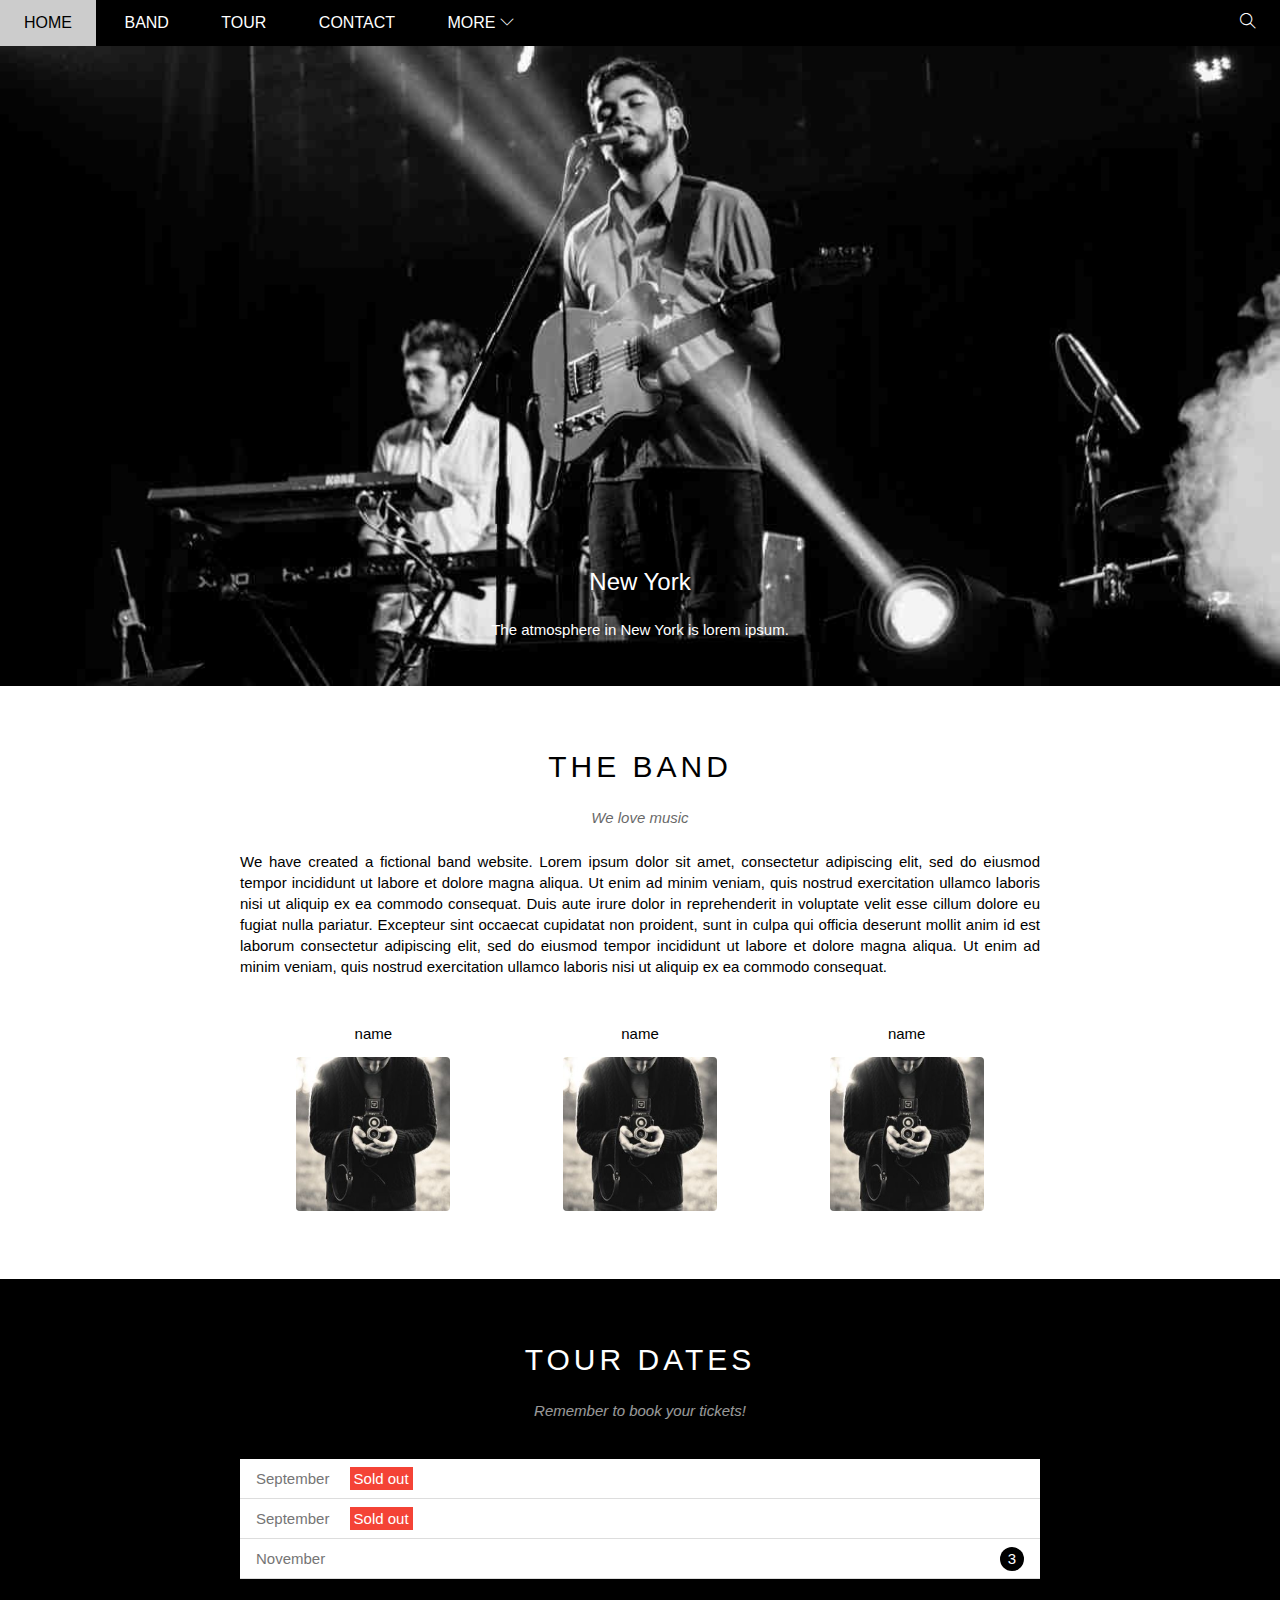
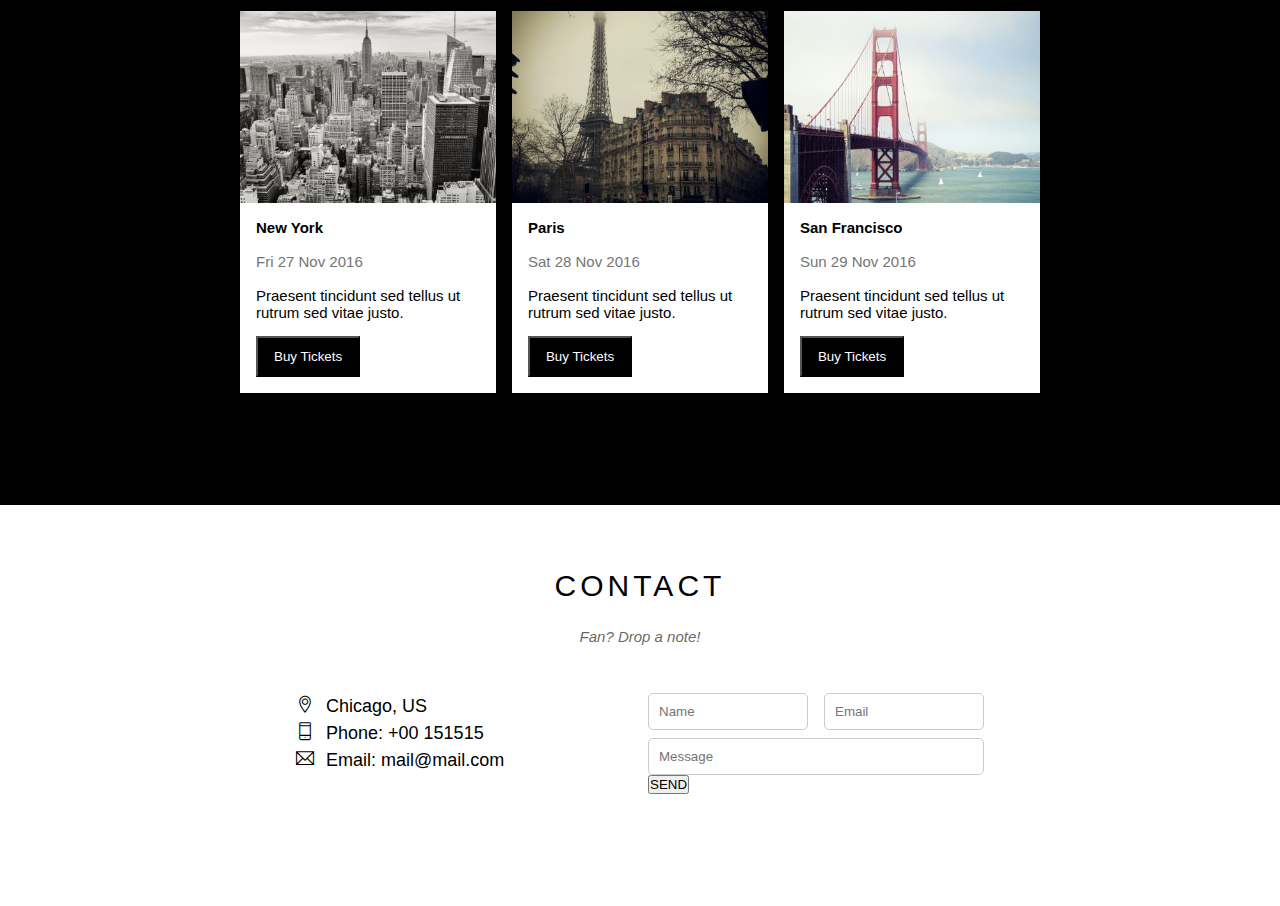
==== commit d0c9ef2a: "hi" ====
--- a/main.html
+++ b/main.html
@@ -117,7 +117,7 @@
                                 
                             </div>
                          </div>
-                        <div class="clear"></div>
+                       
                     </div>
                 </div>
                       
@@ -130,17 +130,34 @@
                 <h2 class="section-heading">CONTACT</h2>
                 <p class="section-sub-heading">Fan? Drop a note!</p>
 
-                <div class="row">
-                    <div class="column column-half">
-                        <p></p>
-                        <p></p>
-                        <p></p>
-
-                    </div>
-                    <div class="column column-half">
-
-                    </div>
-                </div>
+                <div class="row contact-content">
+                    <div class="column column-half contact-info">
+                        <p><i class="ti-location-pin"></i>Chicago, US </p>
+                        <p><i class="ti-mobile"></i>Phone: +00 151515</p>
+                        <p><i class="ti-email"></i>Email: mail@mail.com</p>
+
+   
+                    
+                    </div>
+                    <div class="column column-half contact-form">
+                    <form action="">
+                        <div class="row Name-email-wp">
+                            <div class="column column-half">
+                                <input type="text" placeholder="Name" name="" id="" class="form-control">
+                            </div>
+                            <div class="column column-half">
+                                <input type="email" placeholder="Email" name="" id="" class="form-control">
+                            </div>
+                        </div>
+                        <div class="row mt-8">
+                            <div class="column column-full">
+                                <input type="text" placeholder="Message" name="" id="" class="form-control ">
+                            </div>
+                        </div>
+                        <input  type="submit" value="SEND"> 
+                    </form>
+                    </div>
+                </div>    
 
         <div id="footer">
             
@@ -184,4 +201,4 @@
         </div>
     </div>
 </body>
-</html>+</html>
--- a/assets/css/style.css
+++ b/assets/css/style.css
@@ -27,10 +27,18 @@
     margin-right: -8px;
  }
 
+
+ .row::after {
+    content: "";
+    display: block;
+    clear: both;
+ }
+
  .column{
     float: left;
     padding-left: 8px;
     padding-right: 8px;
+    
  }
 
  .column-half  { 
@@ -40,6 +48,16 @@
  .column-third  { 
     width: 33.3333%;
  }
+
+
+ .column-full  { 
+    width: 100%;
+ }
+
+ .mt-8 {
+    margin-top: 8px !important;
+ }
+
 
 /* main */
 
@@ -313,6 +331,41 @@
     background-color: #ccc;
 }
 
+/* contact form */
+.contact-content {
+    margin: 48px;
+}
+
+.contact-info{
+    font-size: 18px; 
+    line-height: 1.5;
+}
+
+.contact-info i[class*="ti-"]{
+    width: 30px;
+    display: inline-block;
+}
+
+.contact-form {
+    font-size: 15px; 
+}
+
+.contact-form .form-control {
+    padding: 10px;
+    border: 1px solid #ccc;
+    width: 100%;
+    border-radius: 5px;
+    
+}
+
+.Name-email-wp {
+    display: flex;
+    align-items: center;
+    justify-content: space-between;
+}
+
+
+/* footer section */
 #footer{
 
 }
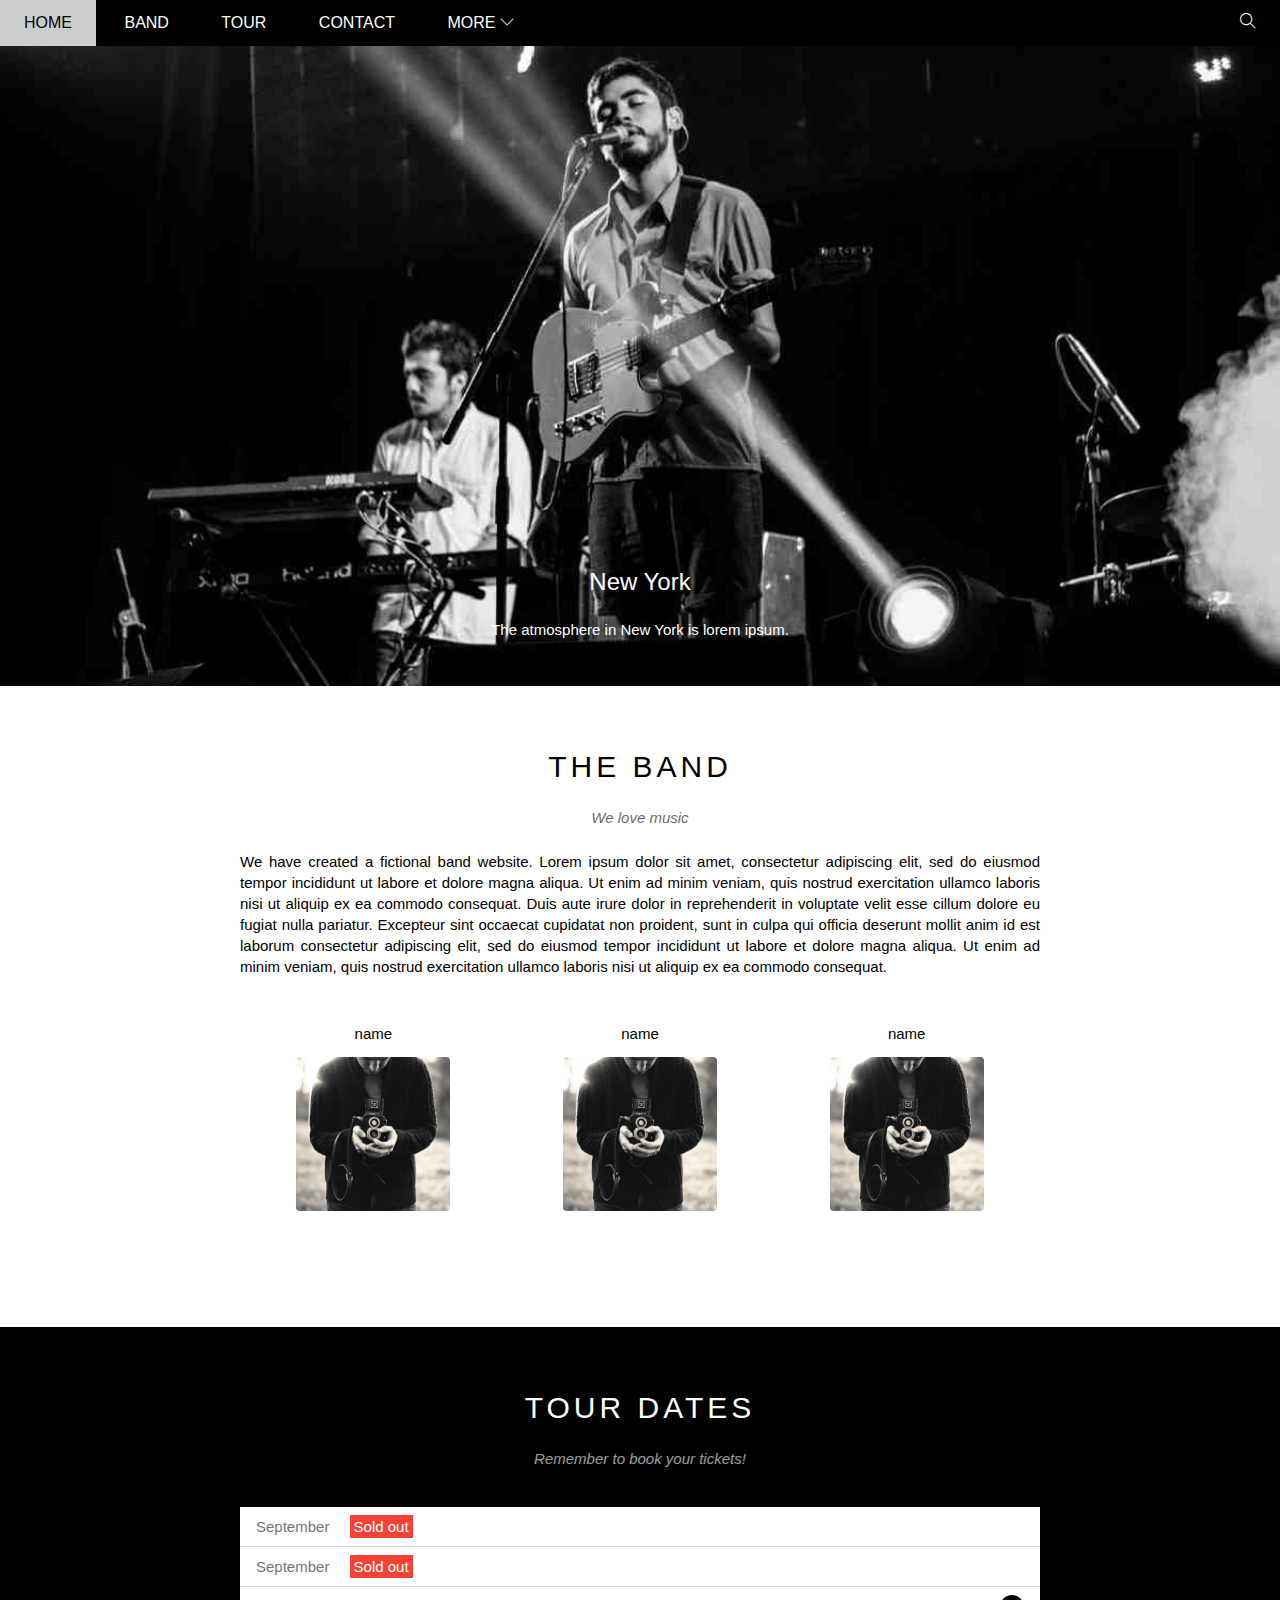
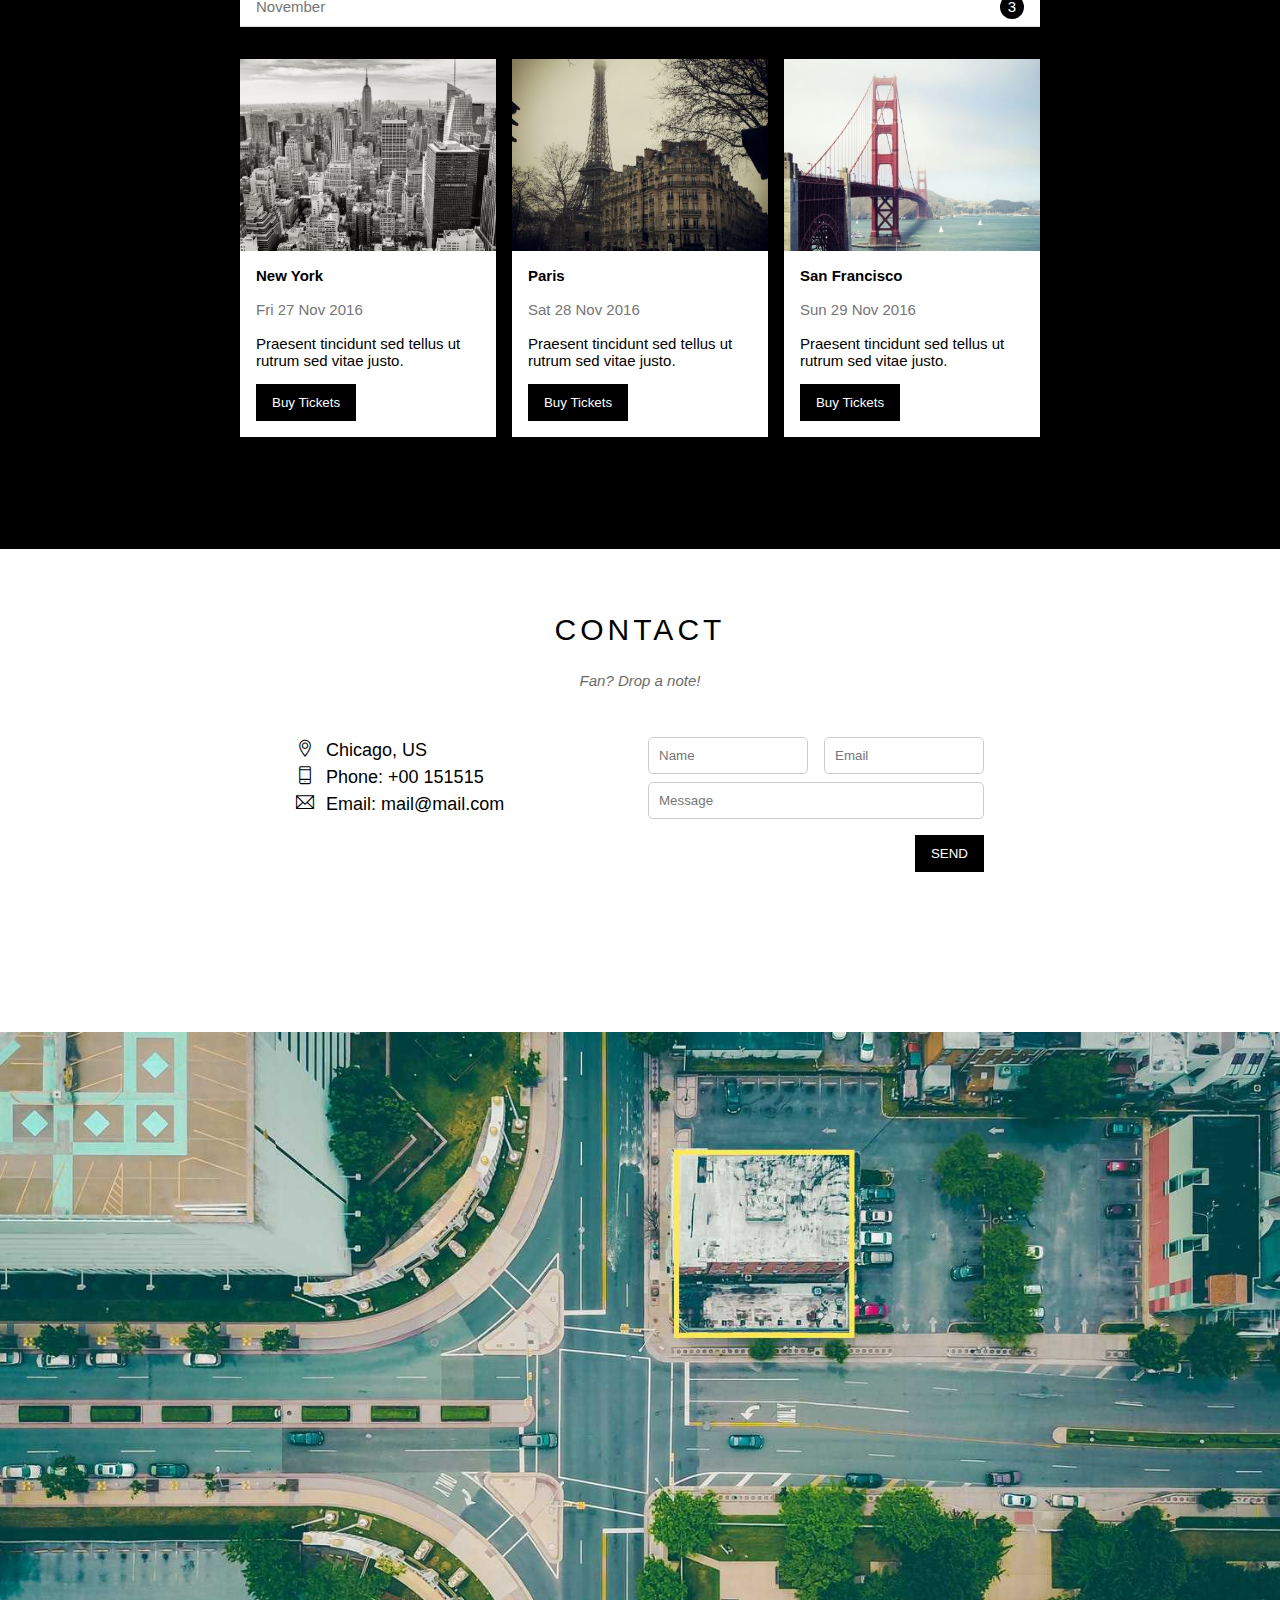
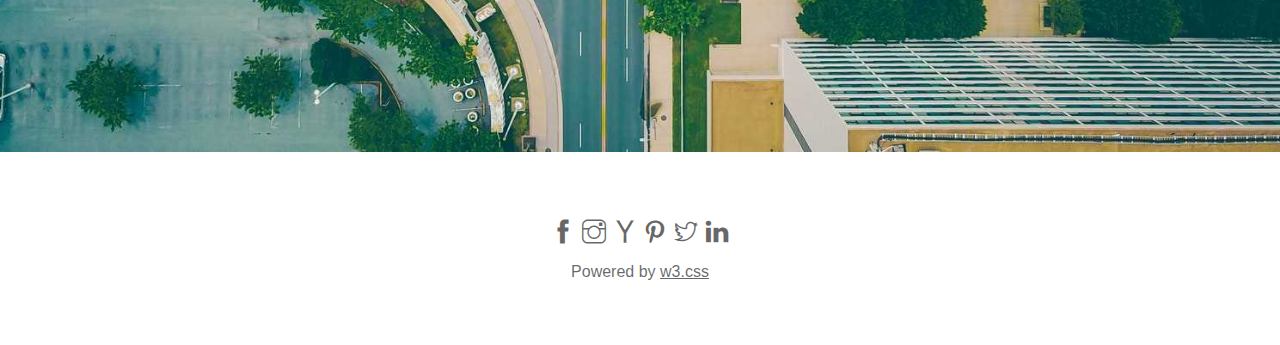
==== commit 97c2b8a4: "hi" ====
--- a/main.html
+++ b/main.html
@@ -4,7 +4,7 @@
     <meta charset="UTF-8">
     <meta http-equiv="X-UA-Compatible" content="IE=edge">
     <meta name="viewport" content="width=device-width, initial-scale=1.0">
-    <title>Document</title>
+    <title>The band</title>
     <link rel="stylesheet" href="./assets/css/style.css">
     <link rel="stylesheet" href="./assets/font/themify-icons-font/themify-icons/themify-icons.css">
 </head>
@@ -12,19 +12,19 @@
     <div id="main">
         <div id="header">
             <ul id="nav">
-                <li><a href="">Home</a></li>
-                <li><a href="">Band</a></li>
-                <li><a href="">Tour</a></li>
-                <li><a href="">Contact</a></li>
+                <li><a href="#">Home</a></li>
+                <li><a href="#band">Band</a></li>
+                <li><a href="#tour">Tour</a></li>
+                <li><a href="#contact">Contact</a></li>
                 <li>
                     <a href="">
                         More
                         <i class="nav-arrow-down ti-angle-down"></i>
                     </a>
                     <ul class="subnav">
-                        <li><a href="">Merchandise</a></li>
-                        <li><a href="">Extras</a></li>
-                        <li><a href="">Media</a></li>
+                        <li><a href="#">Merchandise</a></li>
+                        <li><a href="#">Extras</a></li>
+                        <li><a href="#">Media</a></li>
                     </ul>
 
                     </ul>
@@ -44,7 +44,7 @@
          
         <div id="content">
             <!-- about section -->
-            <div class="content-section">
+            <div id="band" class="content-section">
                 <h2 class="section-heading">THE BAND</h2>
                 <p class="section-sub-heading">We love music</p>
                 <p class="about-text">
@@ -70,8 +70,9 @@
                     <div class="clear"></div>
                 </div>
             </div>
-
-                <div class="tour-section">
+            <!-- tour section -->
+
+                <div id="tour" class="tour-section">
                     <div class="content-section">
                         <h2 class="section-heading text-white">TOUR DATES</h2>
                         <p class="section-sub-heading text-white">Remember to book your tickets!</p>
@@ -88,7 +89,7 @@
                                     <h3 class="place-heading">New York</h3>
                                     <p class="place-times">Fri 27 Nov 2016</p>
                                     <p class="place-decription">Praesent tincidunt sed tellus ut rutrum sed vitae justo.</p>
-                                    <button  class="place-buy-btn js-buy-ticket">Buy Tickets</button>
+                                    <button  class="btn js-buy-ticket">Buy Tickets</button>
                                 </div>
                                 
                             </div>
@@ -100,7 +101,7 @@
                                     <h3 class="place-heading">Paris</h3>
                                     <p class="place-times">Sat 28 Nov 2016</p>
                                     <p class="place-decription">Praesent tincidunt sed tellus ut rutrum sed vitae justo.</p>
-                                    <button  class="place-buy-btn js-buy-ticket">Buy Tickets</button>
+                                    <button  class="btn js-buy-ticket">Buy Tickets</button>
                                 </div>
                                 
                             </div>
@@ -112,21 +113,57 @@
                                     <h3 class="place-heading">San Francisco</h3>
                                     <p class="place-times">Sun 29 Nov 2016</p>
                                     <p class="place-decription">Praesent tincidunt sed tellus ut rutrum sed vitae justo.</p>
-                                    <button  class="place-buy-btn js-buy-ticket">Buy Tickets</button>
+                                    <button  class="btn js-buy-ticket">Buy Tickets</button>
                                 </div>
                                 
                             </div>
                          </div>
                        
                     </div>
+                    <div class="modal">
+                        <div class="modal-container">
+                            <div class="modal-close">
+                                <i class="ti-close"></i>
+                
+                            </div>
+                            <div class="modal-header">
+                                <i class="modal-heading-icon ti-bag"></i>
+                                Tickets
+                            </div>
+                            <div class="modal-body">
+                                <label for="ticket-quantity" class="modal-label">
+                                    <i class="ti-shopping-cart"></i>
+                                    Tickets, $15 per person
+                                </label>
+                                <input id="ticket-quantity" type="text" class="modal-input" placeholder="How many? ">
+                
+                                <label for="ticket-email" class="modal-label">
+                                    <i class="ti-user"></i>
+                                    Send To
+                                </label>
+                                <input id="ticket-email" type="text" class="modal-input" placeholder="Enter email ">
+                
+                                <button id="buy-tickets">
+                                    Pay 
+                                    <i class="ti-check"></i>
+                                </button>
+                            </div>
+                
+                           <div class="modal-footer">
+                            <p class="modal-help">Need <a href="">help?</a></p>
+                           </div>
+                
+                        </div>
+                    </div>
                 </div>
                       
                 
-                <!-- tour section -->
+                
+                
            
 
-            <!-- contact section -->
-            <div class="content-section">
+             <!--Begin: contact section -->
+            <div id="contact" class="content-section">
                 <h2 class="section-heading">CONTACT</h2>
                 <p class="section-sub-heading">Fan? Drop a note!</p>
 
@@ -135,70 +172,51 @@
                         <p><i class="ti-location-pin"></i>Chicago, US </p>
                         <p><i class="ti-mobile"></i>Phone: +00 151515</p>
                         <p><i class="ti-email"></i>Email: mail@mail.com</p>
-
-   
-                    
-                    </div>
+                    </div>
+
+
                     <div class="column column-half contact-form">
                     <form action="">
                         <div class="row Name-email-wp">
                             <div class="column column-half">
-                                <input type="text" placeholder="Name" name="" id="" class="form-control">
+                                <input type="text" placeholder="Name" required name="" id="" class="form-control">
                             </div>
                             <div class="column column-half">
-                                <input type="email" placeholder="Email" name="" id="" class="form-control">
+                                <input type="email" placeholder="Email" required name="" id="" class="form-control">
                             </div>
                         </div>
                         <div class="row mt-8">
                             <div class="column column-full">
-                                <input type="text" placeholder="Message" name="" id="" class="form-control ">
+                                <input type="text" placeholder="Message" required name="" id="" class="form-control ">
                             </div>
                         </div>
-                        <input  type="submit" value="SEND"> 
+                        <input class="btn pull-right mt-16"  type="submit" value="SEND"> 
                     </form>
                     </div>
                 </div>    
-
+            </div>
+            <!--End: contact section --> 
+
+            <div class="map-section">
+                <img src="/assets/img/map.jpg" alt="Map">
+            </div>
+
+
+        </div>    
         <div id="footer">
-            
+            <div class="social-list">
+                <a href=""><i class="ti-facebook"></i></a>
+                <a href=""><i class="ti-instagram"></i></a>
+                <a href=""><i class="ti-yahoo"></i></a>
+                <a href=""><i class="ti-pinterest"></i></a>
+                <a href=""><i class="ti-twitter"></i></a>
+                <a href=""><i class="ti-linkedin"></i></a>
+            </div>
+            <p class="copyright">Powered by <a href="https://www.w3schools.com/w3css/default.asp">w3.css</a></p>
         </div>
 
     </div>
 
-    <div class="modal">
-        <div class="modal-container">
-            <div class="modal-close">
-                <i class="ti-close"></i>
-
-            </div>
-            <div class="modal-header">
-                <i class="modal-heading-icon ti-bag"></i>
-                Tickets
-            </div>
-            <div class="modal-body">
-                <label for="ticket-quantity" class="modal-label">
-                    <i class="ti-shopping-cart"></i>
-                    Tickets, $15 per person
-                </label>
-                <input id="ticket-quantity" type="text" class="modal-input" placeholder="How many? ">
-
-                <label for="ticket-email" class="modal-label">
-                    <i class="ti-user"></i>
-                    Send To
-                </label>
-                <input id="ticket-email" type="text" class="modal-input" placeholder="Enter email ">
-
-                <button id="buy-tickets">
-                    Pay 
-                    <i class="ti-check"></i>
-                </button>
-            </div>
-
-           <div class="modal-footer">
-            <p class="modal-help">Need <a href="">help?</a></p>
-           </div>
-
-        </div>
-    </div>
+    
 </body>
 </html>
--- a/assets/css/style.css
+++ b/assets/css/style.css
@@ -5,6 +5,7 @@
  } 
 
  html{
+    scroll-behavior: smooth;
     font-family: Arial, Helvetica, sans-serif;
  }
 
@@ -57,6 +58,31 @@
  .mt-8 {
     margin-top: 8px !important;
  }
+
+
+ .mt-16 {
+    margin-top: 16px !important;
+ }
+
+.pull-right{
+    float: right !important;
+}
+
+ .btn{
+    color: #fff;
+    background-color: #000;
+    text-decoration: none;
+    padding: 11px 16px;
+    display: inline-block;
+    margin-top: 15px;
+    border: none;
+}
+
+.btn:hover{
+    cursor: pointer;
+    color: #000;
+    background-color: #ccc;
+}
 
 
 /* main */
@@ -187,7 +213,7 @@
 
 #content .content-section{
     width: 800px;
-    padding: 64px 0;
+    padding: 64px 0 112px;
     margin-left: auto;
     margin-right: auto ;
      
@@ -279,7 +305,6 @@
 
 .place-list{
     margin-top: 32px;
-    margin-bottom: 48px;
 }
 
 .place-img{
@@ -315,59 +340,6 @@
 
 .place-decription{
     margin-top: 15px;
-}
-
-.place-buy-btn{
-    color: #fff;
-    background-color: #000;
-    text-decoration: none;
-    padding: 11px 16px;
-    display: inline-block;
-    margin-top: 15px;
-}
-
-.place-buy-btn:hover{
-    color: #000;
-    background-color: #ccc;
-}
-
-/* contact form */
-.contact-content {
-    margin: 48px;
-}
-
-.contact-info{
-    font-size: 18px; 
-    line-height: 1.5;
-}
-
-.contact-info i[class*="ti-"]{
-    width: 30px;
-    display: inline-block;
-}
-
-.contact-form {
-    font-size: 15px; 
-}
-
-.contact-form .form-control {
-    padding: 10px;
-    border: 1px solid #ccc;
-    width: 100%;
-    border-radius: 5px;
-    
-}
-
-.Name-email-wp {
-    display: flex;
-    align-items: center;
-    justify-content: space-between;
-}
-
-
-/* footer section */
-#footer{
-
 }
 
 .modal {
@@ -465,4 +437,72 @@
 
 .modal-footer a {
     color: #2196F3;
-}+}
+
+
+/* contact form */
+.contact-content {
+    margin: 48px;
+}
+
+.contact-info{
+    font-size: 18px; 
+    line-height: 1.5;
+}
+
+.contact-info i[class*="ti-"]{
+    width: 30px;
+    display: inline-block;
+}
+
+.contact-form {
+    font-size: 15px; 
+}
+
+.contact-form .form-control {
+    padding: 10px;
+    border: 1px solid #ccc;
+    width: 100%;
+    border-radius: 5px;
+    
+}
+
+.Name-email-wp {
+    display: flex;
+    align-items: center;
+    justify-content: space-between;
+}
+
+/* Map-section */
+.map-section img {
+    width: 100%;
+}
+
+
+/* footer section */
+#footer{
+    padding: 64px 16px;
+    text-align: center;
+}
+
+#footer .social-list {
+    font-size: 24px;
+}
+
+#footer .social-list a{
+    color: rgba(0 , 0, 0, 0.6);
+    text-decoration: none;
+}
+
+#footer .social-list a:hover{
+    color: rgba(0 , 0, 0, 0.4);
+}
+
+#footer .copyright{
+    margin-top: 15px;
+    color: rgba(0 , 0, 0, 0.6);
+}
+
+#footer .copyright a{
+    color: rgba(0 , 0, 0, 0.6);
+}
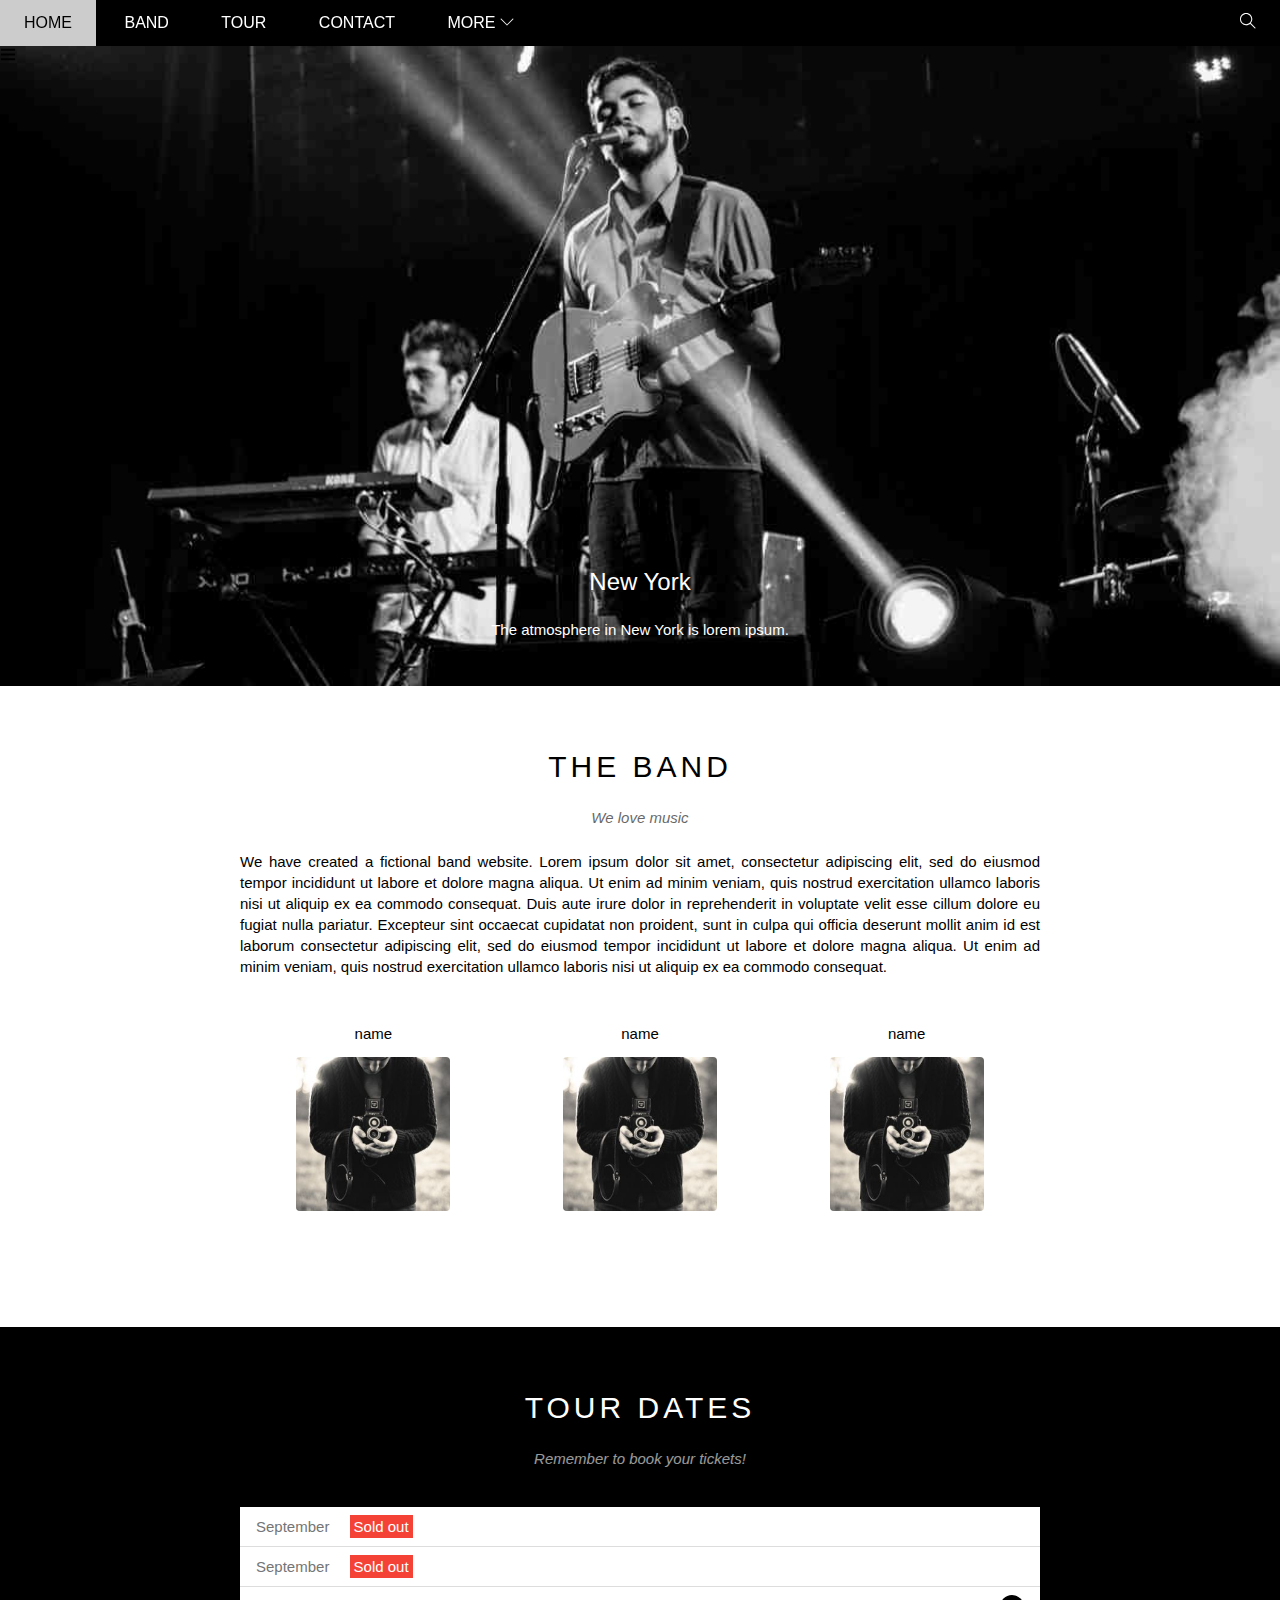
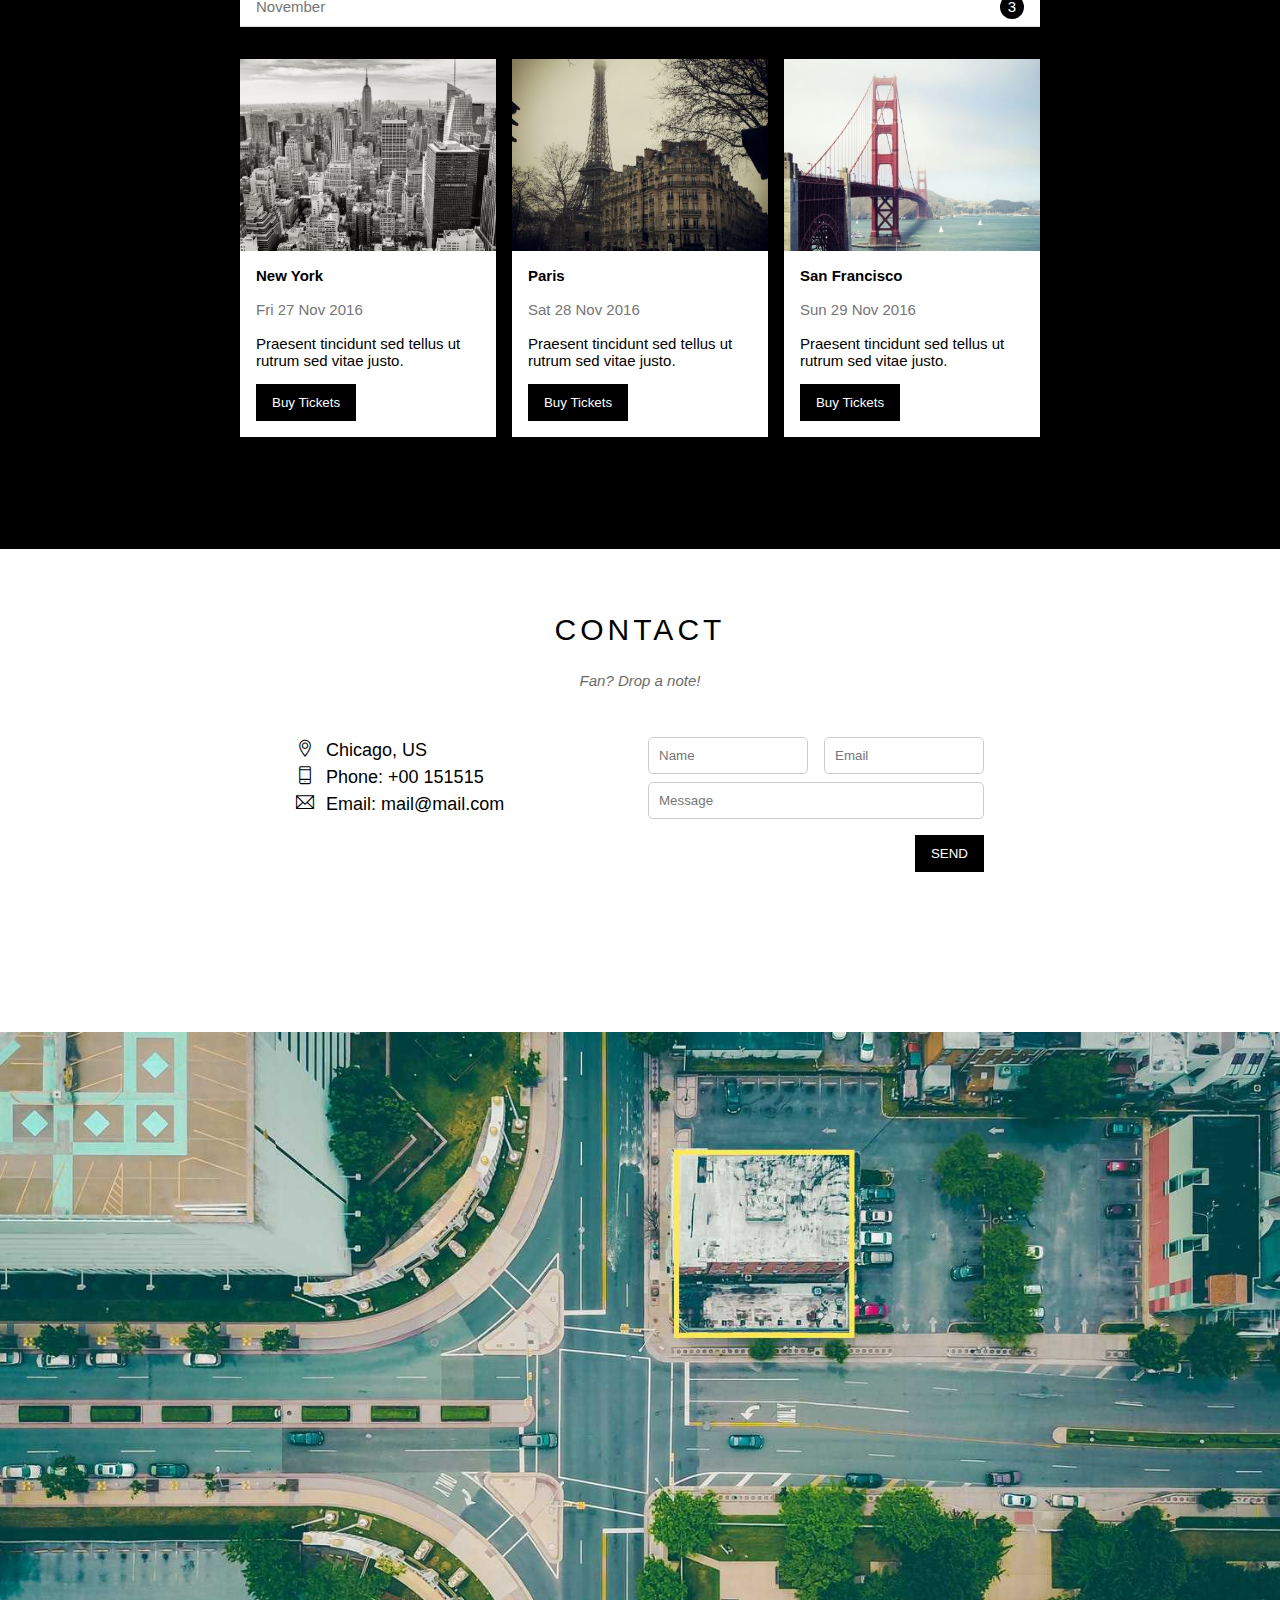
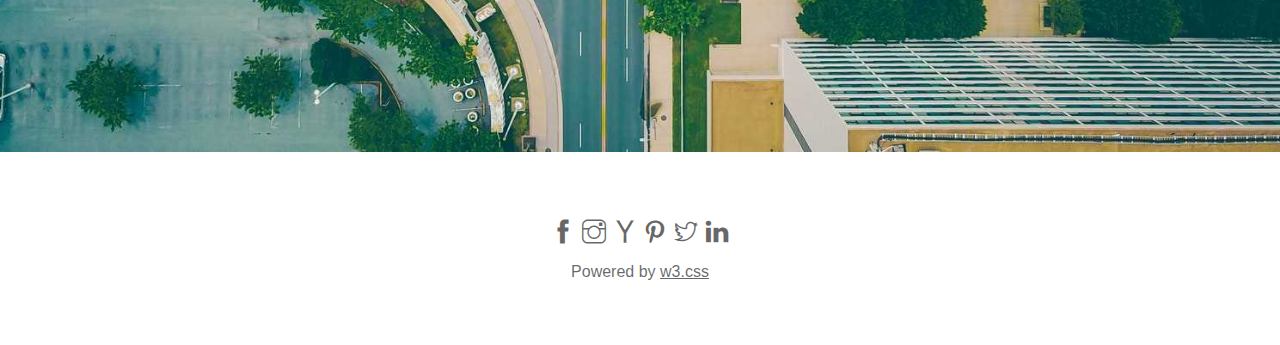
==== commit 313fa7e6: "commit" ====
--- a/main.html
+++ b/main.html
@@ -6,6 +6,7 @@
     <meta name="viewport" content="width=device-width, initial-scale=1.0">
     <title>The band</title>
     <link rel="stylesheet" href="./assets/css/style.css">
+    <link rel="stylesheet" href="./assets/css/responsive.css">
     <link rel="stylesheet" href="./assets/font/themify-icons-font/themify-icons/themify-icons.css">
 </head>
 <body>
@@ -17,7 +18,7 @@
                 <li><a href="#tour">Tour</a></li>
                 <li><a href="#contact">Contact</a></li>
                 <li>
-                    <a href="">
+                    <a href="#">
                         More
                         <i class="nav-arrow-down ti-angle-down"></i>
                     </a>
@@ -32,6 +33,10 @@
             </ul>
             <div class="search-btn">
                 <i class="search-icon ti-search"></i>
+            </div>
+
+            <div id="mobile-menu" class="mobile-menu-btn">
+                <i class="mobile-menu ti-menu"></i>
             </div>
         </div>
         <div id="slide">
@@ -217,6 +222,32 @@
 
     </div>
 
+    <script>
+        var header = document.getElementById('header');
+        var mobileMenu = document.getElementById('mobile-menu');
+        var headHeight = header.clientHeight;
+         
+        mobileMenu.onclick = function(){
+           var isClosed = header.clientHeight === headHeight;
+           if(isClosed){
+            header.style.height = 'auto';
+           }else {
+            header.style.height = null;
+           }
+        }
+
+        var menuItems = document.querySelectorAll('#nav li a[href *="#"]');
     
+        for (var i = 0; i < menuItems.length; i++){
+            var menuItem = menuItems[i];
+            
+            menuItem.onclick = function(){
+                header.style.height = null;
+            }
+        }
+    </script>
+  
 </body>
 </html>
+
+
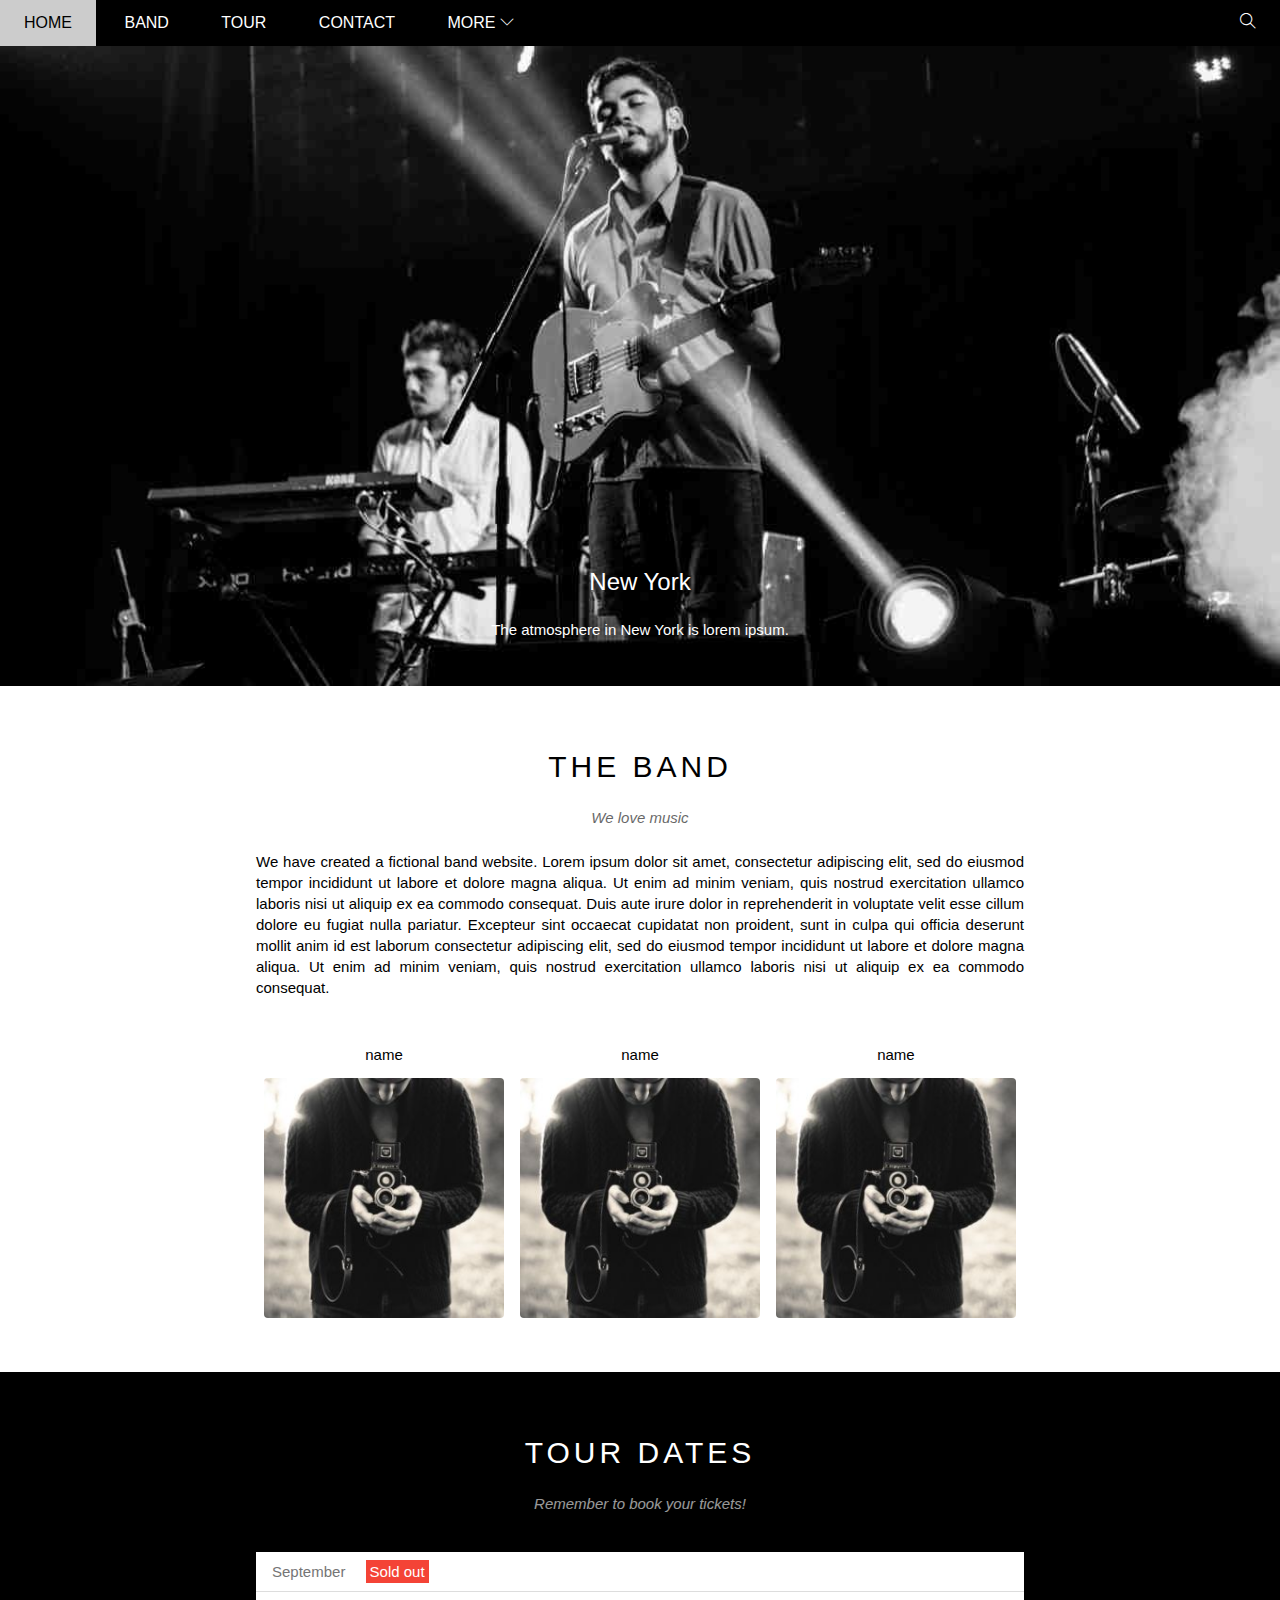
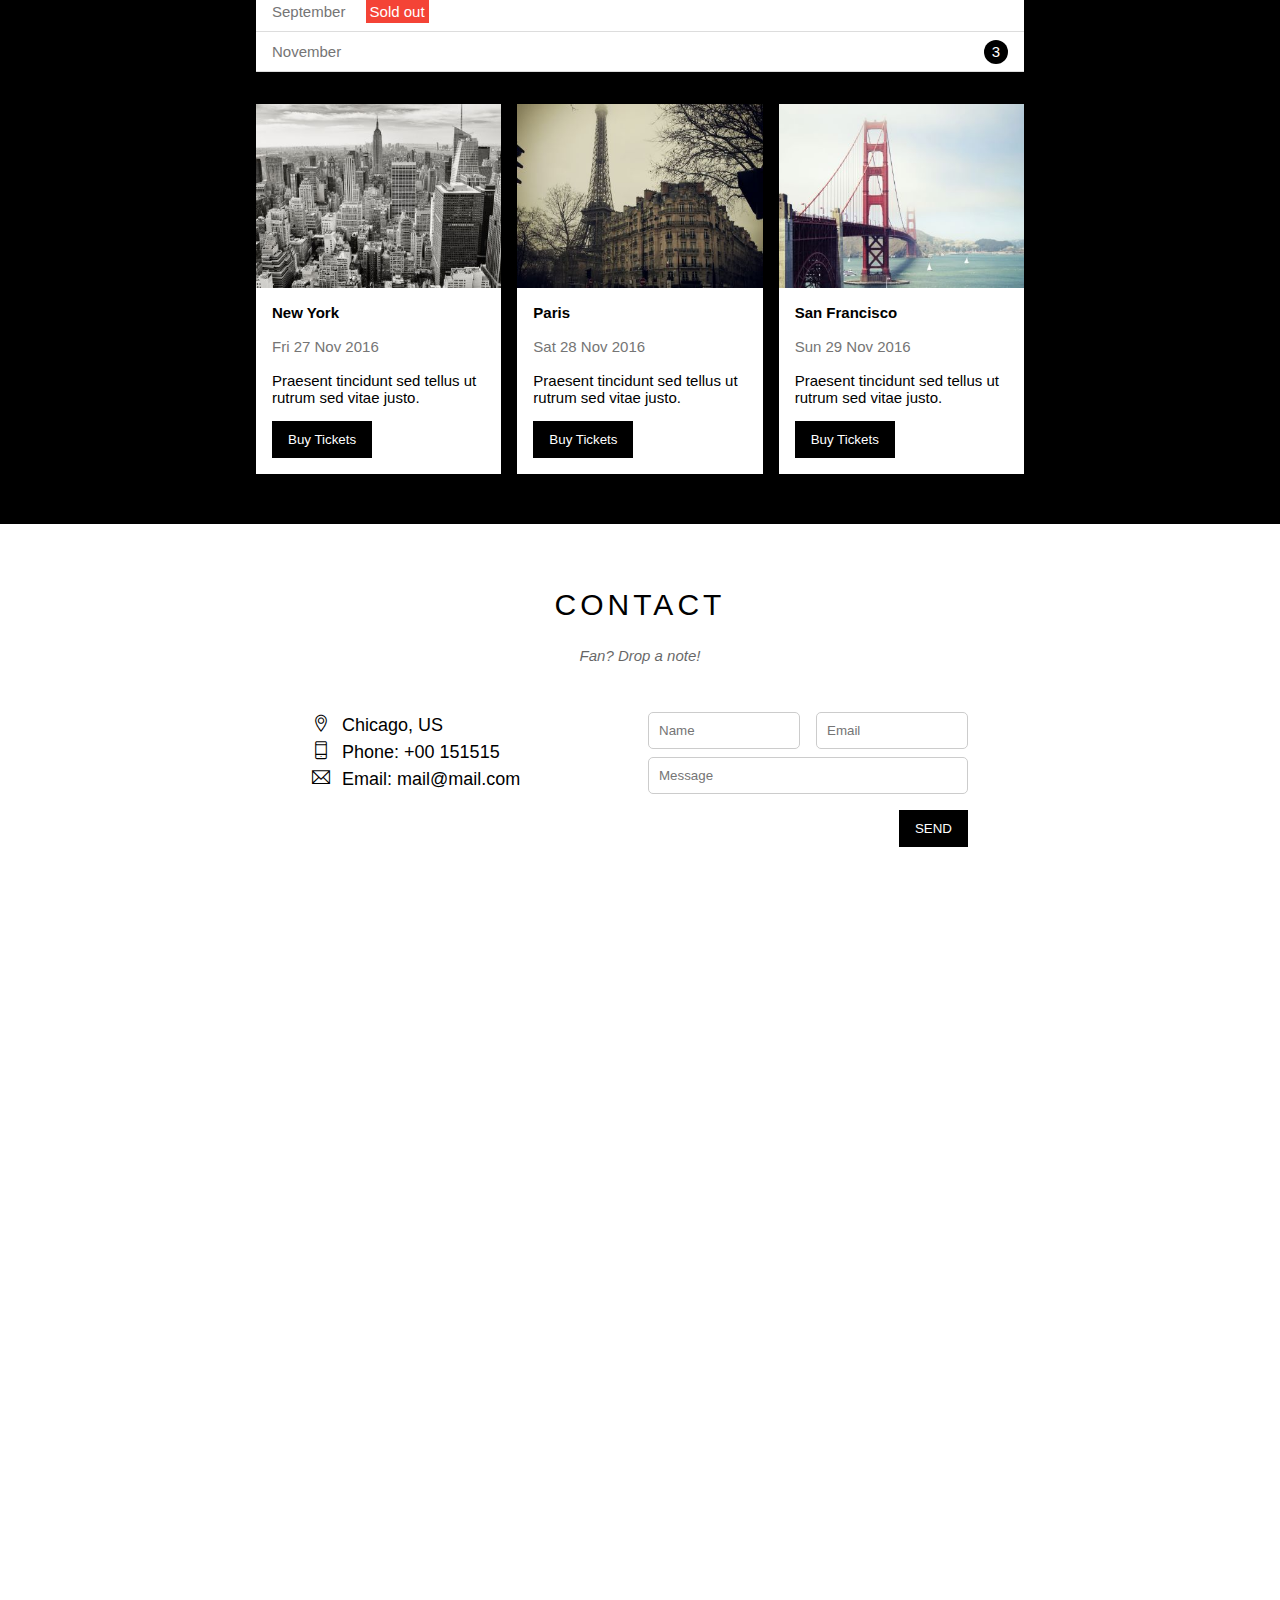
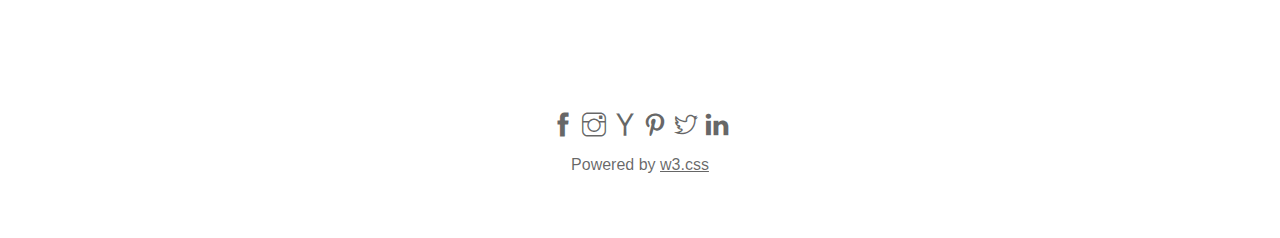
==== commit d89e204f: "commit last" ====
--- a/main.html
+++ b/main.html
@@ -203,7 +203,8 @@
             <!--End: contact section --> 
 
             <div class="map-section">
-                <img src="/assets/img/map.jpg" alt="Map">
+                <!-- <img src="/assets/img/map.jpg" alt="Map"> -->
+                <iframe src="https://www.google.com/maps/embed?pb=!1m14!1m12!1m3!1d59587.185929183404!2d105.85961196646949!3d21.02471725300291!2m3!1f0!2f0!3f0!3m2!1i1024!2i768!4f13.1!5e0!3m2!1svi!2s!4v1684750276649!5m2!1svi!2s" width="600" height="450" style="border:0;" allowfullscreen="" loading="lazy" referrerpolicy="no-referrer-when-downgrade"></iframe>
             </div>
 
 
@@ -227,12 +228,14 @@
         var mobileMenu = document.getElementById('mobile-menu');
         var headHeight = header.clientHeight;
          
-        mobileMenu.onclick = function(){
+        mobileMenu.onclick = function(e){
            var isClosed = header.clientHeight === headHeight;
            if(isClosed){
             header.style.height = 'auto';
+            header.style.overflow = 'unset'
            }else {
             header.style.height = null;
+            header.style.overflow =  null
            }
         }
 
@@ -243,6 +246,7 @@
             
             menuItem.onclick = function(){
                 header.style.height = null;
+                header.style.overflow =  null
             }
         }
     </script>
--- a/assets/css/style.css
+++ b/assets/css/style.css
@@ -95,10 +95,11 @@
     left: 0;
     right: 0;
     z-index: 1;
-
-}
-
-#nav { 
+    /* overflow: hidden; */
+
+}
+
+#nav  { 
    display: inline-block;
 }
 #nav, .subnav{
@@ -161,7 +162,7 @@
     color: #000;
     background-color: #ccc;
 }
-
+.mobile-menu-btn,
 .search-btn{
   float: right;
   color: #fff; 
@@ -169,14 +170,21 @@
   line-height: 46px;
   padding: 0 24px;
   cursor: pointer;
-
-}
-
-.search-btn:hover{
+}
+
+#header .search-btn:hover{
     background-color: red;
     transition: background-color linear .2s;
 }
 
+#header .mobile-menu-btn:hover {
+    color: #000;
+    background-color: #ccc;
+}
+
+
+
+#header .menu-icon,
 #header .seach-icon{
     color: #fff;
     font-size: 20px;
@@ -213,11 +221,12 @@
 
 #content .content-section{
     width: 800px;
-    padding: 64px 0 112px;
+    max-width: 100%;
+    padding: 64px 0 50px;
     margin-left: auto;
     margin-right: auto ;
-     
-
+    padding-left: 16px;
+    padding-right: 16px;
 }
 
 #content .section-heading {
@@ -261,7 +270,7 @@
 }
 
 #content .member-avatar{
-    width: 154px;
+    width: 100%;
     margin-top: 15px;
     border-radius: 4px;
 }
@@ -328,6 +337,10 @@
 .place-heading{
     font-size: 15px;
     font-weight: 600;
+    display: -webkit-box;
+    -webkit-box-orient: vertical;
+    -webkit-line-clamp: 1;
+    overflow: hidden;
 
 
 }
@@ -478,6 +491,11 @@
     width: 100%;
 }
 
+iframe{
+    width: 100%;
+    height: 700px;
+}
+
 
 /* footer section */
 #footer{
--- a/assets/css/responsive.css
+++ b/assets/css/responsive.css
@@ -0,0 +1,45 @@
+@media (max-width: 740px) {
+    /* mobile */
+    #nav > li {
+        display: block;
+    }
+
+   #header{
+    overflow: hidden;
+   }
+
+   iframe {
+    height: 300px;
+   }
+
+    #nav {
+      display: block;
+    }
+
+    #mobile-menu {
+      position: absolute;
+      top: 0;
+      right: 0;
+      height: auto;
+    }
+
+    .search-btn {
+        display: none;
+    }
+    
+}
+ @media (min-width: 740px) and (max-width: 1023px){ 
+    /* tablet */
+    .mobile-menu-btn{
+      display: none;
+    }
+  }
+
+  @media (min-width: 1024px) { 
+    /* pc  */
+    .mobile-menu-btn{
+      display: none;
+    }
+  }
+ 
+
